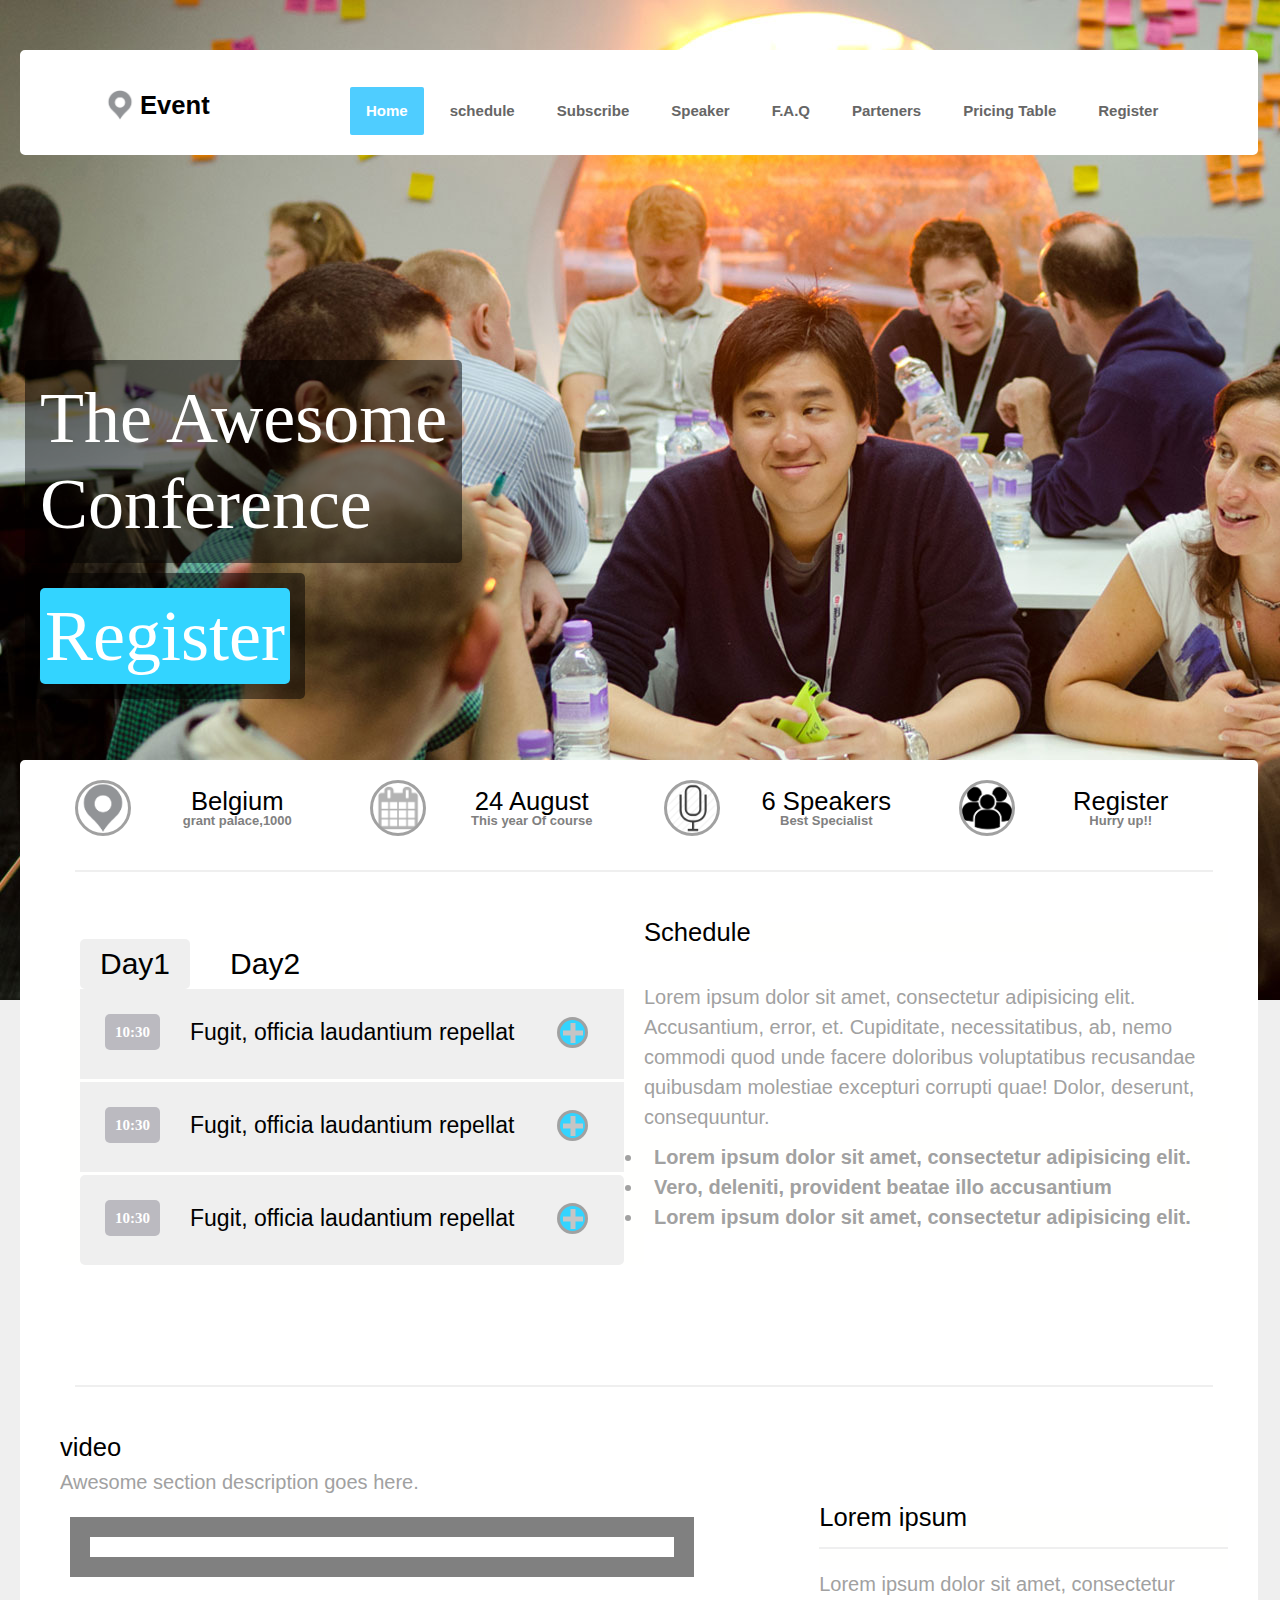
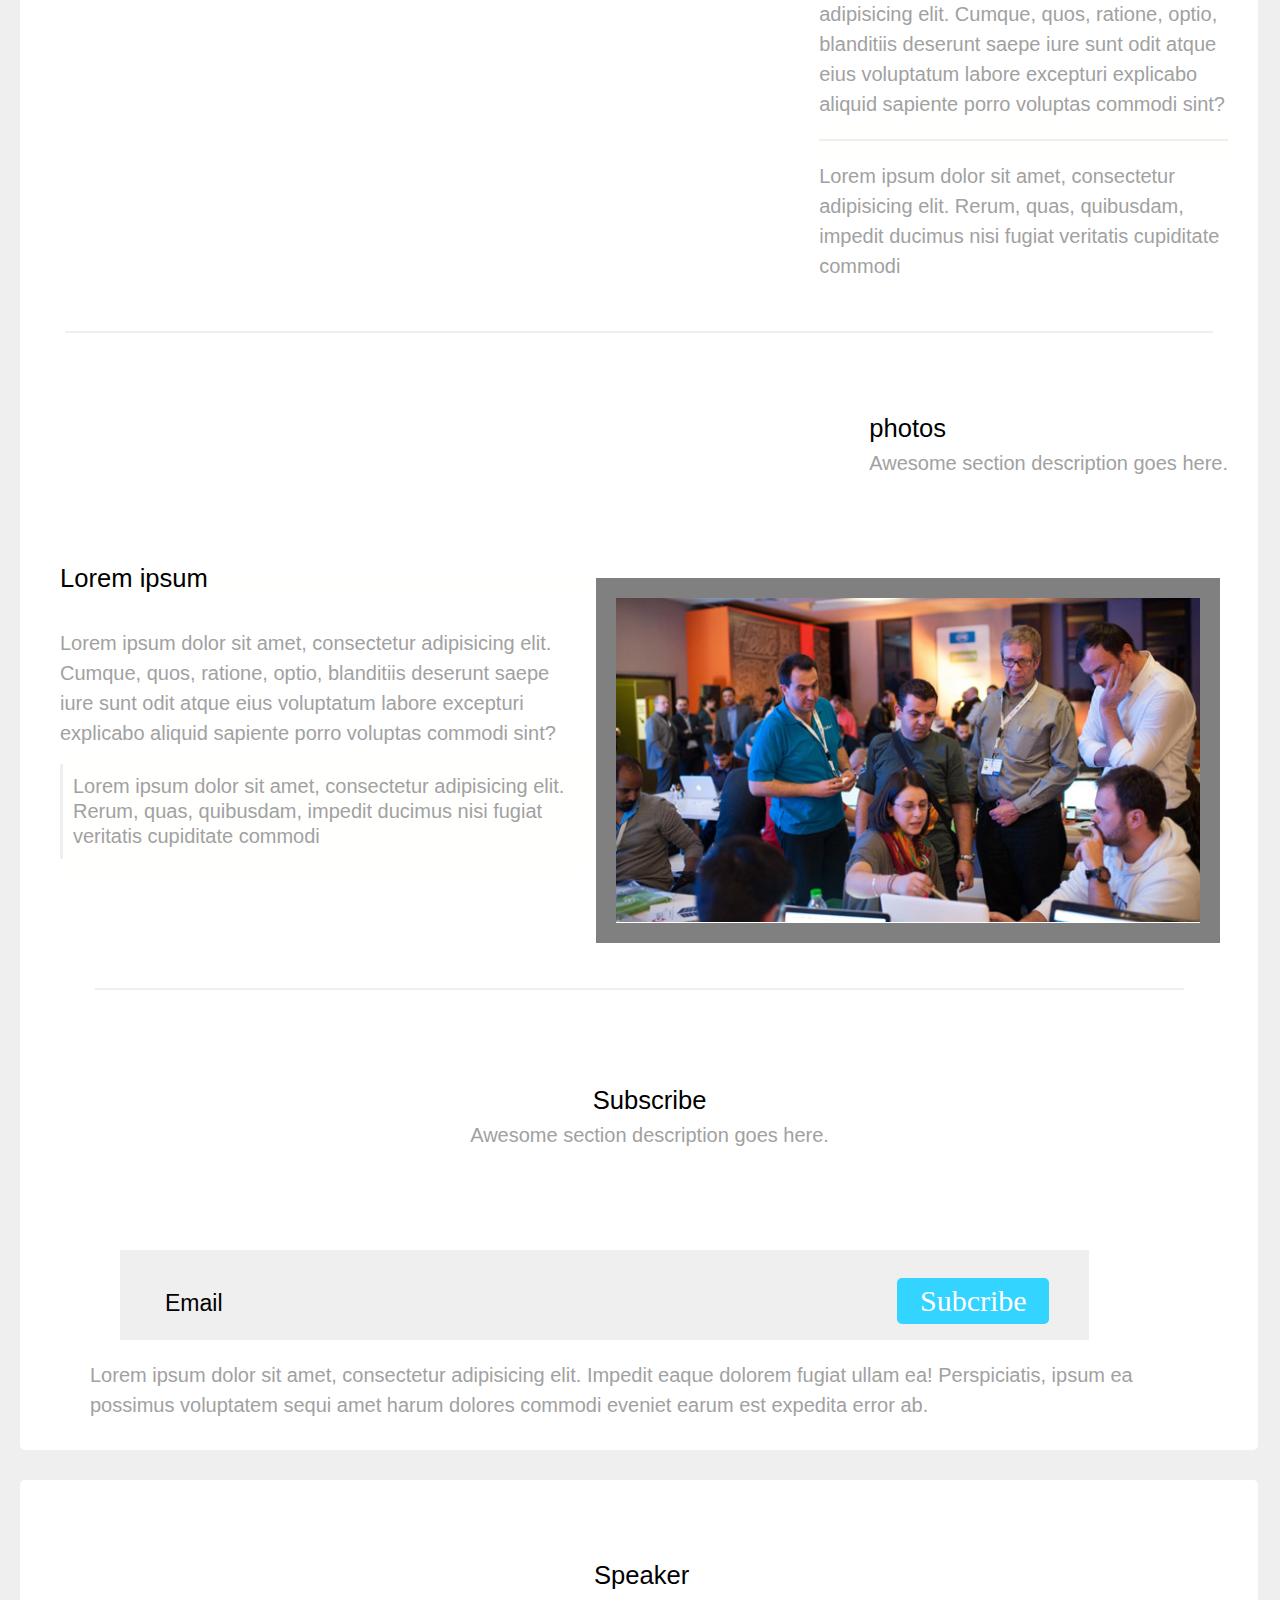
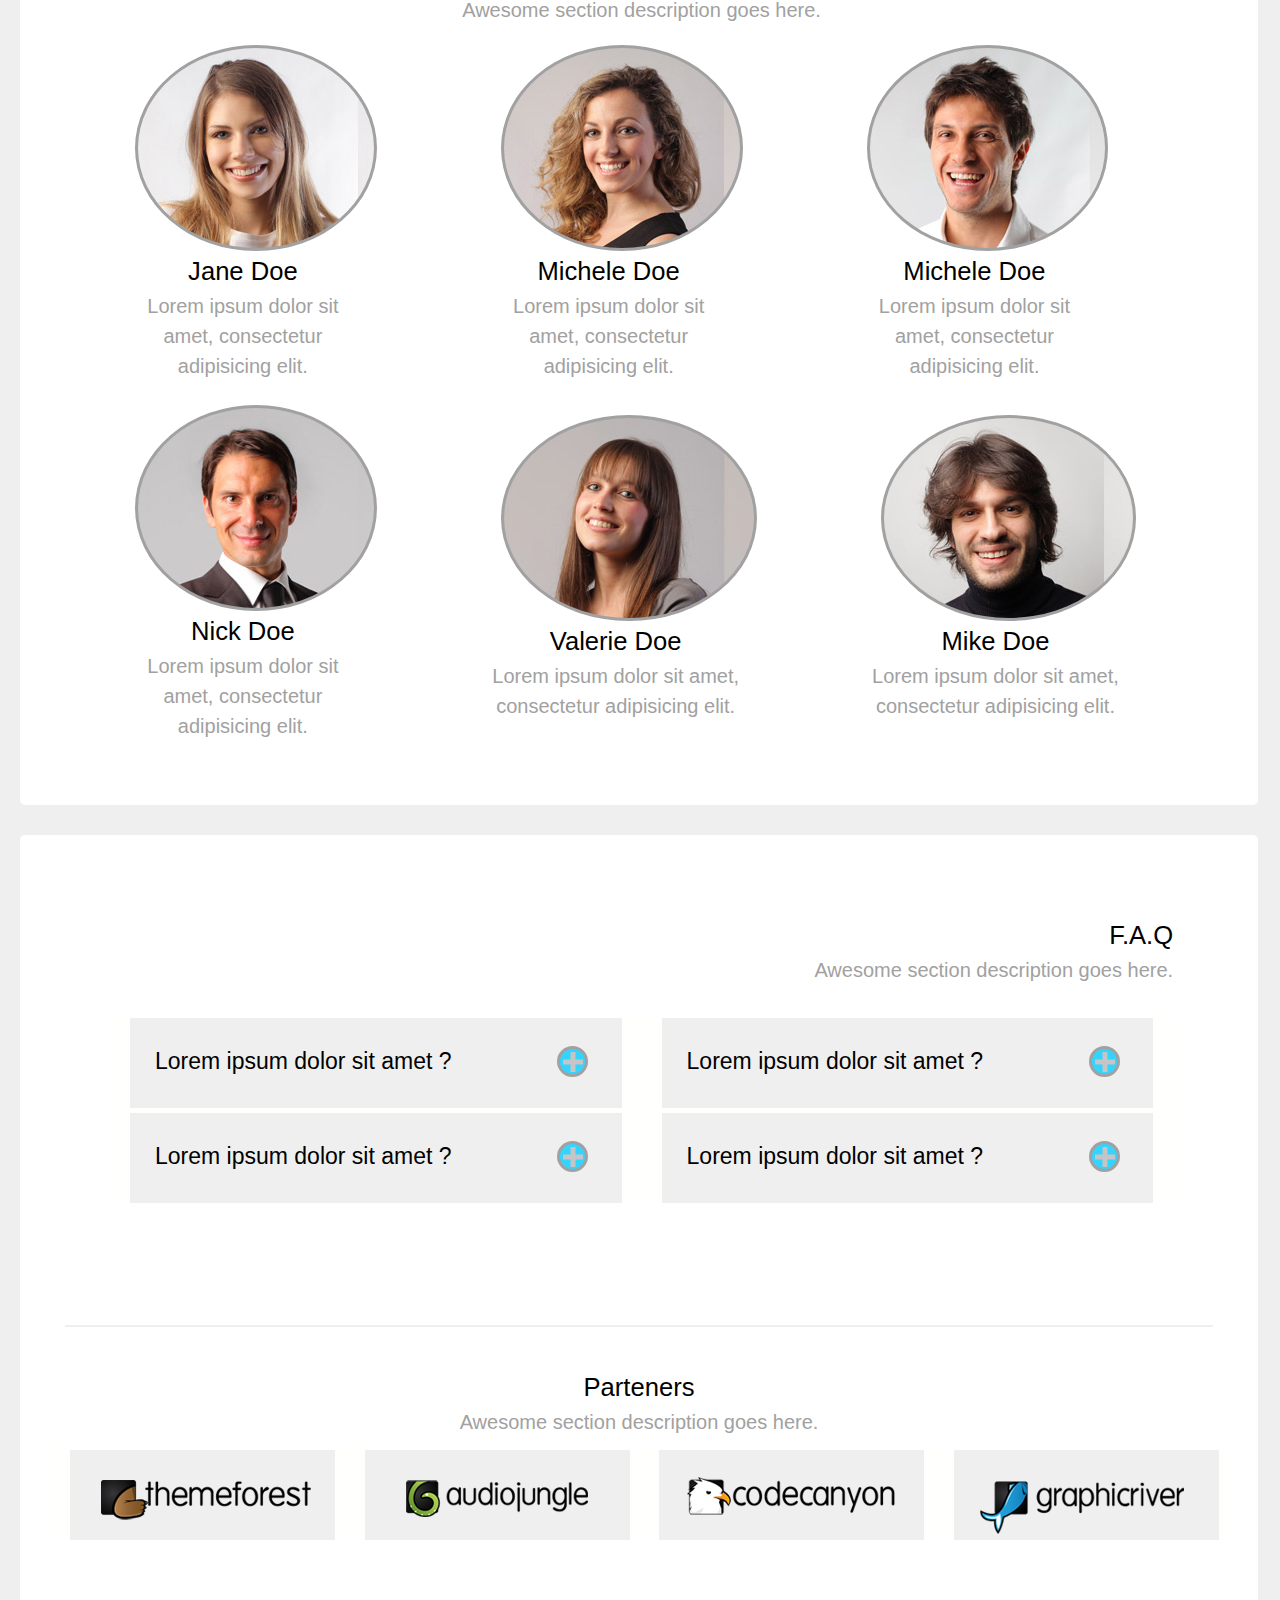
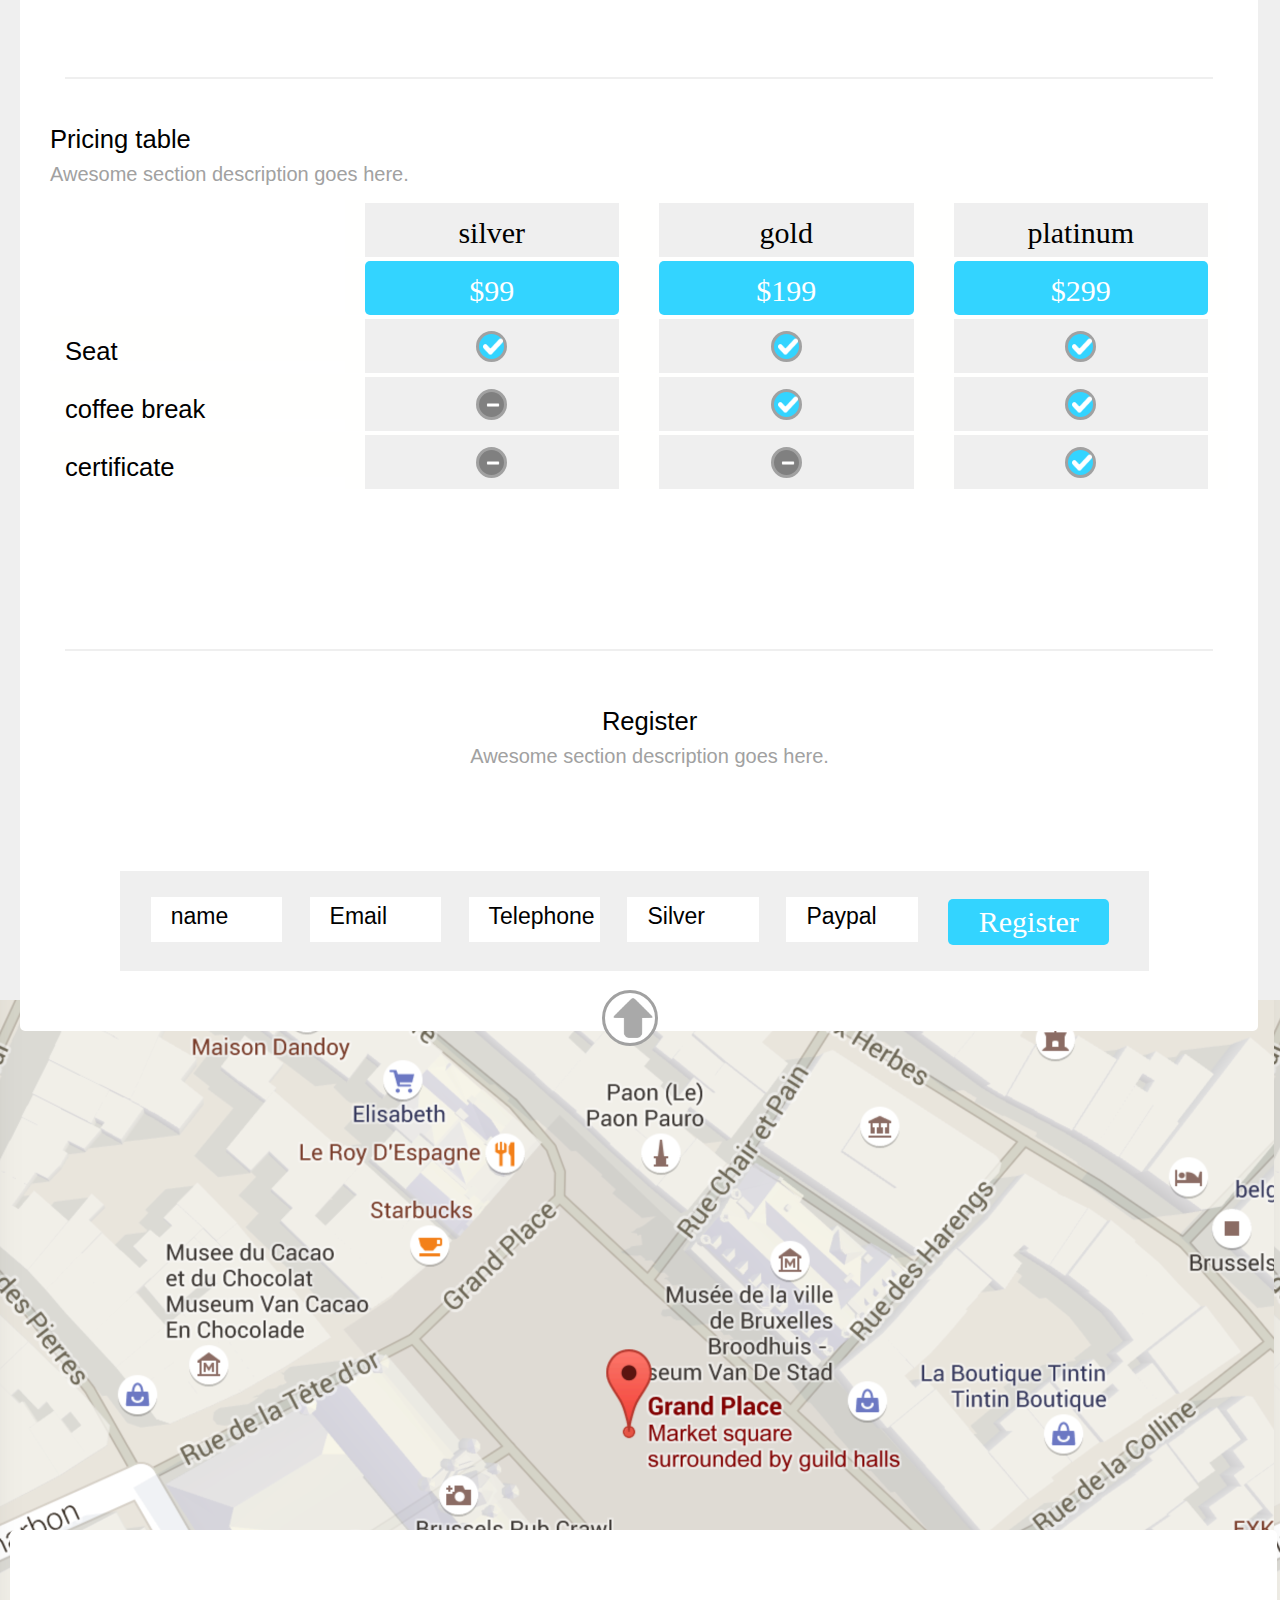
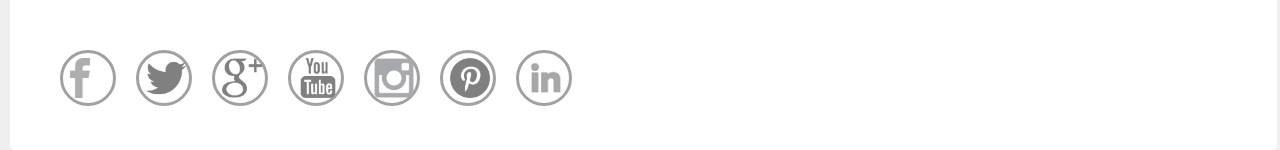
==== task1.html @ 2313ab8e "fc" ====
<!doctype html>
<html lang="en" class="no-js">
<head>
<link rel="stylesheet" href="css/reset.css"> <!-- CSS reset -->
	<link rel="stylesheet" href="css/style.css"> <!-- Resource style -->
	
</head>
<!-- hijacking: on/off - animation: none/scaleDown/rotate/gallery/catch/opacity/fixed/parallax -->

<body>
<div id="section">
	<div id="nav">
		<div class="block">
			<div class="day2">
				
				<img src="image/localization-icon-27.png" class="nav-img" alt=""/>
				<b class="nav-event">Event</b>
			</div>
			<ul class="navigation">
				<li class="navigation-menu"><a class="active" href="#home"><b>Home</b></a></li>
				<li class="navigation-menu"><a href="#contact"><b>schedule</b></a></li>
				<li class="navigation-menu"><a href="#news"><b>Subscribe</b></a></li>
				<li class="navigation-menu"><a class="about"><b>Speaker</b></a></li>
  				<li class="navigation-menu"><a class="about"><b>F.A.Q</b></a></li>
  				<li class="navigation-menu"><a class="about"><b>Parteners</b></a></li>
  				<li class="navigation-menu"><a class="about"><b>Pricing Table</b></a></li>
				<li class="navigation-menu"><a class="about"><b>Register</b></a></li>
			</ul>
		</div>
	</div>
	
<!-- <div class="row"></div> -->
	

	<div class="navigation banner-wrapper" style="">
		<div class="blk banner">
			The Awesome <br>Conference
		</div>
		<br/>
		<div class="blk banner">
			<div class="box">
				Register
			</div>
			<div class="clear"></div>
		</div>
	</div>
	<br>
	
	<div id="nav">
		<div class="nav">
			<div class="event">
				<div class="img location"></div>
	    		<div class="info">Belgium<h2>grant palace,1000</h2></div>
			</div>
			<div class="event">
				<div class="img date"></div>
	   			<div class="info">24 August<h2>This year Of course</h2></div>
			</div>
			<div class="event">
				<div class="img speak"></div>
	   			<div class="info">6 Speakers<h2>Best Specialist</h2></div>
			</div>
			<div class="event">
				<div class="img reg"></div>
		   		<div class="info">Register<h2>Hurry up!!</h2></div>
			</div>
		</div>
		
		<div class=" row nav clearfix">
			<div class="brdr"></div>
				<div class="sch">
					<div class="nav">
						<ul>
							<li class="day">Day1</li>
							<li class="day2">Day2</li>
      					</ul>
					</div>
					<div class="schedule margin_top">
						<div class="blk1">10:30</div>
							<p> Fugit, officia laudantium repellat</p>
							<div class="part">
								<img src="image/icon-greyplus.png" alt="" class="plus">
							</div>
					</div>
					<div class="schedule">
						<div class="blk1">10:30</div>
							<p> Fugit, officia laudantium repellat</p>
							<div class="part">
								<img src="image/icon-greyplus.png" alt="" class="plus">
							</div>
					</div>
					<div class="schedule" style="border-radius:5px;">
						<div class="blk1">10:30</div>
						<p> Fugit, officia laudantium repellat</p>
						<div class="part">
							<img src="image/icon-greyplus.png" alt="" class="plus">
						</div>
					</div>
				</div>
				
			<div class="sch">
				Schedule
				<p>
					<br>
					Lorem ipsum dolor sit amet, consectetur adipisicing elit. Accusantium, error, et. Cupiditate, necessitatibus, ab, nemo commodi quod unde facere doloribus voluptatibus recusandae quibusdam molestiae excepturi corrupti quae! Dolor, deserunt, consequuntur.
				</p>
				<h3>
					<li>Lorem ipsum dolor sit amet, consectetur adipisicing elit.</li>
					<li>Vero, deleniti, provident beatae illo accusantium</li>
					<li>Lorem ipsum dolor sit amet, consectetur adipisicing elit.</li>
				</h3>
			</div>
		
		</div>
		
		<br>
		<div class="row nav clearfix">
		<div class="brdr"></div>
			video<p>Awesome section description goes here.</p>
			<div class="nav clearfix">
				<div class="video video-wrap">
					<img src="image/video.png" class="responsive-img" alt="" />
				</div>
				<div class="sch" style="float:right;width:35%;">
					Lorem ipsum
					<div class="hr"></div>
					<p>
						Lorem ipsum dolor sit amet, consectetur adipisicing elit. Cumque, quos, ratione, optio, blanditiis deserunt saepe iure sunt odit atque eius voluptatum labore excepturi explicabo aliquid sapiente porro voluptas commodi sint?
					</p>
					<div class="hr"></div>
					<p>Lorem ipsum dolor sit amet, consectetur adipisicing elit. Rerum, quas, quibusdam, impedit ducimus nisi fugiat veritatis cupiditate commodi</p>
				</div>
			</div>
		</div>
		<div class="nav">
		<div class="brdr" style="margin-top:40px;"></div>
		<div class="row navigation clearfix photo-wrapper">

		photos
				<br>
				<p style="float:right;">Awesome section description goes here.</p>
			</div>
		<div class="row navigation clearfix photo">
			
			<div class="sch" style="width:45%;">
				Lorem ipsum
				<p>
					<br>	
					Lorem ipsum dolor sit amet, consectetur adipisicing elit. Cumque, quos, ratione, optio, blanditiis deserunt saepe iure sunt odit atque eius voluptatum labore excepturi explicabo aliquid sapiente porro voluptas commodi sint?
				</p>
				<div class="block1">
					Lorem ipsum dolor sit amet, consectetur adipisicing elit. Rerum, quas, quibusdam, impedit ducimus nisi fugiat veritatis cupiditate commodi
				</div>
			</div>
			<div class="sch">
				<div class="video">
					<img src="image/slide-01.jpg" class="responsive-img" alt="" />
				</div>
			</div>
		</div>
	</div>
	<div id="nav">
		<div class="brdr"></div>
		<div class="row navigation">

			<div class="row" style="text-align:center;">Subscribe
				<p>Awesome section description goes here.</p></div>
				<div class="row" style="height:100px;">
				<div class="schedule" style="margin-right:110px;">	
					<div class="box regbtn">Subcribe</div>
					<p class="sub">Email</p>
				</div>
			</div>
			<p>
				Lorem ipsum dolor sit amet, consectetur adipisicing elit. Impedit eaque dolorem fugiat ullam ea! Perspiciatis, ipsum ea possimus voluptatem sequi amet harum dolores commodi eveniet earum est expedita error ab.
			</p>
		</div>
	</div>
</div>

<div id="nav">
	<div id="nav" style="margin-top:25px;">
		<div class="row speaker-wrapper">
			<div id="nav">
				<div class="nav" style="text-align:center;">
					Speaker
					<p>Awesome section description goes here.</p>
					<div class="event">
						<div class="speaker speak6"></div>
						Jane Doe
						<p>Lorem ipsum dolor sit amet, consectetur adipisicing elit.</p>
					</div>
				</div>
				<div class="event mr">
					<div class="speaker speak5"></div>
					Michele Doe
					<p>Lorem ipsum dolor sit amet, consectetur adipisicing elit.</p>
				</div>
				<div class="event mr">
					<div class="speaker speak4"></div>
					Michele Doe
					<p>Lorem ipsum dolor sit amet, consectetur adipisicing elit.</p>
				</div>
			</div>
		</div>
		<div class="row speaker-wrapper">
			<div id="nav">
				<div class="event">
					<div class="speaker speak3"></div>
					Nick Doe
					<p>Lorem ipsum dolor sit amet, consectetur adipisicing elit.</p>
				</div>
			</div>
			<div class="event mr">
				<div class="speaker speak2"></div>
				Valerie Doe
				<p>Lorem ipsum dolor sit amet, consectetur adipisicing elit.</p>
			</div>
			<div class="event mr">
				<div class="speaker speak1"></div>
				Mike Doe
				<p>Lorem ipsum dolor sit amet, consectetur adipisicing elit.</p>
			</div>
		</div>
	</div>
</div>
<div id="nav">
<div id="nav">
		<div class="row faq-wrapper">
			<div id="nav">
				<div class="nav" style="text-align:right;">
				F.A.Q
				<p>Awesome section description goes here.</p>
				</div>
				<br>
				<div class="sch">
					<div class="schedule"><p>Lorem ipsum dolor sit amet ?</p><div class="part">
								<img src="image/icon-greyplus.png" alt="" class="plus">
							</div></div>
					<div class="schedule" style="margin-top:5px;"><p>Lorem ipsum dolor sit amet ?</p><div class="part">
								<img src="image/icon-greyplus.png" alt="" class="plus">
							</div></div>
				</div>
				<div class="sch">
					<div class="schedule"><p>Lorem ipsum dolor sit amet ?</p><div class="part">
								<img src="image/icon-greyplus.png" alt="" class="plus">
							</div></div>
					<div class="schedule" style="margin-top:5px;"><p>Lorem ipsum dolor sit amet ?</p><div class="part">
								<img src="image/icon-greyplus.png" alt="" class="plus">
							</div></div>
				</div>
			</div>
		</div>
	</div>
	<div class="brdr"></div>
	<div class="nav" style="text-align:center;">
		<div class="row partner-wrapper">
			Parteners
			<p>Awesome section description goes here.</p>
			<div class="sch" style="width:25%">
				<div class="schedule clear partners">
					<img src="image/logo-01.png">
				</div>
			</div>
			<div class="sch" style="width:25%">
				<div class="schedule clear partners">
					<img src="image/logo-05.png">
				</div>
			</div>
			<div class="sch" style="width:25%">
				<div class="schedule clear partners">
					<img src="image/logo-04.png">
				</div>
			</div>
			<div class="sch" style="width:25%">
				<div class="schedule clear partners">
					<img src="image/logo-03.png">
				</div>
			</div>
			
		</div>
	</div>
	<div class="brdr"></div>
	<div class="nav">
		<div class="row pricing-table">
				Pricing table<br><p>Awesome section description goes here.</p>
				<div class="sch pricing-row">
					
				</div>
				<div class="sch pricing-row">
					<div class="schedule pricing-colom">silver</div>
				</div>
				<div class="sch pricing-row">
					<div class="schedule pricing-colom">gold</div>
				</div>
				<div class="sch pricing-row">
					<div class="schedule pricing-colom">platinum</div>
				</div>
				<div class="sch pricing-row">
				
				</div>
				<div class="sch pricing-row">
					<div class="schedule pricing-colom box">$99</div>
				</div>
				<div class="sch pricing-row">
					<div class="schedule pricing-colom box">$199</div>
				</div>
				<div class="sch pricing-row">
					<div class="schedule pricing-colom box">$299</div>
				</div>
				<div class="sch pricing-row">
					<div class="row choice">Seat</div>
				</div>
				<div class="sch pricing-row">
					<div class="schedule pricing-colom"><div class="part select">
					<img src="image/Icon-check-white.png" alt="" class="plus">
					</div></div>
				</div>
				<div class="sch	pricing-row">
					<div class="schedule pricing-colom"><div class="part select">
					<img src="image/Icon-check-white.png" alt="" class="plus"></div></div>
				</div>
				<div class="sch pricing-row">
					<div class="schedule pricing-colom"><div class="part select">
						<img src="image/Icon-check-white.png" alt="" class="plus">
					</div></div>
				</div>

				<div class="sch pricing-row">
					<div class="row choice">coffee break</div>
				</div>
				<div class="sch pricing-row">
					<div class="schedule pricing-colom"><div class="part select" style="background-color:grey;">
						<img src="image/white-minus-2-512.png" alt="" class="plus">
					</div></div>
				</div>
				<div class="sch	pricing-row">
					<div class="schedule pricing-colom"><div class="part select">
						<img src="image/Icon-check-white.png" alt="" class="plus">
					</div></div>
				</div>
				<div class="sch pricing-row">
					<div class="schedule pricing-colom"><div class="part select">
						<img src="image/Icon-check-white.png" alt="" class="plus">
					</div></div>
				</div>
				<div class="sch pricing-row">
					<div class="row choice">certificate</div>
				</div>
				<div class="sch pricing-row">
					<div class="schedule pricing-colom"><div class="part select" style="background-color:grey;">
						<img src="image/white-minus-2-512.png" alt="" class="plus">
					</div></div>
				</div>
				<div class="sch pricing-row">
					<div class="schedule pricing-colom"><div class="part select" style="background-color:grey;">
						<img src="image/white-minus-2-512.png" alt="" class="plus">
					</div></div>
				</div>
				<div class="sch pricing-row">
					<div class="schedule pricing-colom"><div class="part select">
						<img src="image/Icon-check-white.png" alt="" class="plus">
					</div></div>
				</div>
			</div>

	</div>
		<div class="brdr" style="margin-top:20px;"></div>
		<div id="nav" class="row" style="text-align:center;">
			Register
			<p>Awesome section description goes here.</p>
			<div class="row" style="height:140px;">
				<div class="schedule" style="margin-right:60px;padding-bottom:10px;">	
					<div class="box regbtn">Register</div>
					<div class="regbar">
						<p>name</p>
					</div>
					<div class="regbar">
						<p>Email</p>
					</div>
					<div class="regbar">
						<p>Telephone</p>
					</div>
					<div class="regbar">
						<p>Silver</p>
					</div>
					<div class="regbar">
						<p>Paypal</p>
					</div>
				</div>
				<div class="clear"></div>
			</div>
			<div class="img up">
				<img src="image/up-xxl.png" alt="" class="social" />
			</div>
			<div class="clear"></div>
		</div>
	</div>
		
	</div>
</div>

<div class="map">
<div class="nav row footer-wrapper">
			
				<div id="nav">
					<div class="row footer">
						<div class="img" style="background:none;">
							<img src="image/icon_facebook.png" alt="" class="social" />
						</div>
						<div class="img" style="background:none;">
							<img src="image/twitter-512.png" alt="" class="social" />
						</div>
						<div class="img" style="background:none;">
							<img src="image/google.png" alt="" class="social" />
						</div>
						<div class="img" style="background:none;">
							<img src="image/youtube-xxl.png" alt="" class="social" />
						</div>
						<div class="img" style="background:none;">
							<img src="image/instagram-logo-grey.png" alt="" class="social" />
						</div>
						<div class="img" style="background:none;">
							<img src="image/pinterest-4-xxl.png" alt="" class="social" />
						</div>
						<div class="img" style="background:none;">
						
							<img src="image/Linkedin_Logo.png" class="social" alt=""/>
						
						</div>
					</div>
				</div>
			
		</div>
		</div>
</div>
</body>
</html>
---- css/style.css ----
ul {
    list-style-type: none;
    margin: 0;
    padding: 17px 0 0 0;
    overflow: hidden;
    font-size: 30px;
    
    background-color: #ffffff;
}

li {
    float: left;
    padding-left: 10px;
}
li p {
  font-size: 15px;
}
li a {
	border: 0px solid #4fcdff;
	border-radius: 2px;
    display: inline-block;
    color: #666;
    text-align: center;
    padding: 14px 16px;
    text-decoration: none;
    font-size: 15px;
}


li a:hover:not(.active) {
	display: block;
    background-color: #ddd;
}
.block{
  text-align: left;
  margin: 10px;
  padding: 0px;
  position: relative;
}
.nav-event{
  position: absolute;
  margin-top: 10px;
}
.nav-img{
  position: relative;
    width: 30px;
    float: left;
    height: 30px;
    padding: 5px;
}
li a.active {
    color: white;
    background-color: #4fcdff;
}
#section{
 	padding: 20px;
	background-image: url(../image/bg.jpg);
	box-sizing: border-box;
	height: 1000px;
}
#nav {
    height: auto;
    line-height:20px;
    background-color:#ffffff;
    text-align: left;
    width:95%;
    float: left-center;
    padding: 0 20px 0;
    border: 10px solid #ffffff; 
    border-radius: 5px;
    margin-bottom: 0px;
    margin-top: 30px;
    z-index:10;
}
body {
	margin: 0px;
	padding: 0px;
  font-size: 1.6rem;
  font-family: "Open Sans", sans-serif;
  background-color: #efefef;
  
  -webkit-font-smoothing: antialiased;
  -moz-osx-font-smoothing: grayscale;
}

.a
{
	position: relative;
	width: 98%;
	float: left;
	padding: 0 15px;
	z-index: 50;
	margin-left: auto;
	margin-right: auto;
	background-color: #ffffff;
	border-radius: 5px;
}
.row {

    margin-top: 100px;
	margin-bottom: 0px;
    margin-left: 10px;
    margin-right: 0px;
    padding: 0px;
    position: relative;
}
.schedule.margin_top{
  margin-top: 0px;
}
.schedule p{
  font-size: 23px;
  text-align: left;
  background: none;
  color: black;
  margin-top: 3px;
}

.photo{
  padding-top:135px;height:380px;
}
.photo-wrapper{
  float:right;margin-top:35px;
}
.map{
  margin-top:4950px;position:relative;z-index:-3;background-image:url(../image/map.png);height:600px;
}
.footer-wrapper{
  margin-top:-150px;
  float:bottom;
  padding-top: 500px;
}
.up{
  background:#ffffff;z-index:11;margin-left:-40px; !important
  margin-bottom:50px;margin-top:-30px;left: 45%;
  bottom: -45px;
  position: absolute;
}
.footer{
  height:100px;margin-bottom:0px;
}
.social{
  width: auto;height: 80%;background-size: contain;margin-left: 7px;margin-top: 5px;"
}
.day
{
  padding: 15px;
  padding-left: 20px;
  padding-right: 20px;
  margin-left: 20px;
  margin-bottom: -10px;
  float: left;
  display: block;
  border-radius: 5px;
  box-sizing: border-box;
  background-color: #efefef; 
}
.day2
{
  padding: 15px;
  padding-left: 20px;
  padding-right: 200px;
  margin-left: 20px;
  float: left;
  display: block;
  box-sizing: border-box;
  
}
ul.list{
  list-style-type: circle;
  color: red;
}
.list
{
  float: left;
  font-size: 18px;
  line-height: 25px;
  color: grey;
}
.brdr
{
  display: block;
    content: "";
    height: 2px;
    margin: 0px 15px 50px;
    background: rgb(239, 239, 239);
}
.hr{
  height: 2px;
    margin-top: 20px;
    margin-bottom: 20px;
    background: #efefef;
}
h3{
  font-size: 20px;
    line-height: 30px;
    font-family: 'Open Sans', sans-serif;
    margin-bottom: 10px;
    margin-top: 10px;
    color: #a1a1a1;
    margin-left: 0px;
}
.date{
  background-image: url(../image/cal.png);
}
.location{
   background-image: url(../image/localization-icon-27.png);
}
.reg{
  background-image: url(../image/download.png);
}
.speak{
  background-image: url(../image/Microphone-128.png);
}
.part{
  margin: -40px;
    border: 3px solid #a1a1a1;
    padding: 0px 0px 0px 0px;
    float: right;
    width: 25px;
    height: 25px;
    position: absolute;
    border-radius: 34px;
    left: 95%;
    background-color: #33D4FF;
        background-size: contain;

}
.plus{
  width: auto;
    height: 80%;
    background-size: contain;
    margin-left: 3px;
    margin-top: 0px;
    padding-bottom: 5px;
}
.img
{margin: 10px;
    border: 3px solid #a1a1a1;
    padding: 0px;
    float: left;
    width: 50px;
    height: 50px;
    border-radius: 34px;
    background-size: contain;
   
}
.bg1{
  background-image: url(../image/localization-icon-27.png);
}
.blk {

    display: inline-block;
    padding: 15px;
    border-radius: 5px;
    background: rgba(0, 0, 0, 0.5);
    margin-top: 10px;
    
}
*:before, *:after {
   /* -webkit-box-sizing: border-box;
    -moz-box-sizing: border-box;*/
    box-sizing: border-box;
}
.sch{
  position: relative;
  background: #FFFFFE;
    width: 50%;
    float: left;
    height: auto;
    margin: 0px;
    padding: 0px;
}
.blk1{
    float: left;
    margin-right: 30px;
    padding: 10px;
    background: #bbbac0;
    border-radius: 5px;
    font-size: 15px;
    line-height: 1rem;
    font-weight: 700;
    color: #ffffff;
}
.video{
  position: absolute;
  width: 100%;
  height: auto;
  float: left;
  margin: 10px;
  border:20px solid grey;
  background-size: contain;
  /*background: url(../image/video.png);*/
}
.block1{
  color: #a1a1a1;
  font-size: 20px;
    line-height: 25px;
    border-left: 3px solid #efefef;
    padding: 10px 0 10px 10px;
    margin: 1rem 0;
}
p{
  font-size: 20px;
    line-height: 30px;
    font-family: 'Open Sans', sans-serif;
    margin-bottom: 10px;
    margin-top: 10px;
    color: #a1a1a1;
    margin-left: 0px;
    background-color: #ffffff;
}
.speaker{
  float: left;
  border-radius: 50%;
  margin: 10px;
  margin-right: 50px;
    width: 100%;
    height: 200px;
    border:3px solid;
    background-size: contain;
    color: #a1a1a1;
}
.schedule{
  padding-left: 25px;
    padding-top: 25px;
    /* padding-bottom: 21px; */
    margin-top: 0px;
    height: 65px;
    margin-right: 20px;
    margin-top: 3px;
    color: black;
    line-height: 1.2em;
    font-size: 30px;
    font-family: 'Belgrano';
    background-color:#efefef; 
    margin-left:20px;
    position: relative;
}
.regbar{
  width:11%;
  margin-right: 20px;
  background-color: #ffffff;
  padding: 1px 1px 1px 20px;
  text-align: left;
  display: inline-block;
}
.regbtn{
  width:15%;float:right;margin: 3px 40px 5px 5px;text-align: center;
}
.sub{
  padding-top:10px;padding-bottom:10px;padding-left: 20px;width: 75%;margin-top:-4px;margin-bottom:20px;
}
.banner{
  margin-top: 0px;
  height: auto;
	margin: 5px;
	color: #ffffff;
	line-height: 1.2em;
	font-size: 4.5rem;
	font-family: 'Belgrano';
}
.section1{
  padding: 40px 0;
}
.event{
  width: 25%;
  float: left;
  padding-left: 15px;
  padding-right: 15px;
  margin-top:;
  box-sizing: border-box;
  text-align: center;
}

.info{
  padding: 1.3rem 0 0 5rem;
}
	.cd-section {
  height: 100vh;
  
}
.cd-section h2 {
  line-height: 100vh;
  text-align: center;
  font-size: 2.4rem;
}
.cd-section:first-of-type > div {
	
  
}
.cd-section:first-of-type  div::before {
	background-color: ;
	

  
  /* alert -> all scrolling effects are not visible on small devices */
  
  position: absolute;
  width: 100%;
  height: 40px;
  text-align: left;
  top: 20px;
  z-index: 2;
  font-weight: bold;
  font-size: 1.3rem;
  text-transform: uppercase;
  
}
.cd-section:nth-of-type(2) > div {
  background-color: ;
}
.cd-section:nth-of-type(3) > div {
  background-color: #267481;
}
.cd-section:nth-of-type(4) > div {
  background-color: #fcb052;
}
.cd-section:nth-of-type(5) > div {
  background-color: #f06a59;
}
.select{
      margin: 0px -130px;
}
.box
{ 
	
	background-color: #33D4FF;
	padding: 5px;
	border-radius: 5px;
  color: #ffffff;
  
}
.speaker-wrapper{
  height:400px;margin-top:25px;margin-left:0px;
}
.mr{
  margin-left: 100px;
}
.speak1{
  float:center;background:url(../image/speaker-06.jpg);

}
.speak2{
  float:center;background:url(../image/speaker-05.jpg);

}
.speak3{
  background:url(../image/speaker-04.jpg);
}
.speak4{
  float:center;background:url(../image/speaker-03.jpg);

}
.speak5{
  float:center;background:url(../image/speaker-02.jpg);

}
.speak6{
  float:center;background:url(../image/speaker-01.jpg);

}
.event-wrapper{
  height:400px;margin-top:25px;margin-left:0px;text-align: center;
}
.faq-wrapper{
  height:400px;margin-top:25px;margin-left:0px;
}
.pricing-row{
  width:25%;margin-top:1px;
}
.pricing-colom{
  height:30px;text-align:center;padding:12px;
}
.choice{
  margin-top:25px;padding-left:5px; 
}
.pricing-table{
  height:500px;margin-top:25px;margin-left:0px;
}
.partners{
  width:90%;padding-top:0px;padding-left:0px;padding-right:0px;padding-bottom:25px;
}
.partner-wrapper
{
  height:300px;margin-top:25px;margin-left:0px
}
.box1
{ 
	position: relative;
	margin-top: 50px;
	margin: 10px;
	padding-top: 30px;
	padding: 5px;
	border-radius: 5px;
	width: 100%;
}
h2{
  color:grey; 
  font-size:13px; 
  float:below;
}
.b
{
	float:left;
	display: block;
	text-align: center;
	box-sizing: border-box;
	padding-right: 110px;
}
.banner-wrapper{
  margin-top: 200px;
}
.video-wrap{
  width: 50%;
  height: auto;
}
.responsive-img{
  max-width: 100%;
  height: auto;
}
.clearfix:after {
     visibility: hidden;
     display: block;
     font-size: 0;
     content: " ";
     clear: both;
     height: 0;
     }
.clearfix { display: inline-block; }
/* start commented backslash hack \*/
* html .clearfix { height: 1%; }
.clearfix { display: block; }
.clear{ clear: both; }
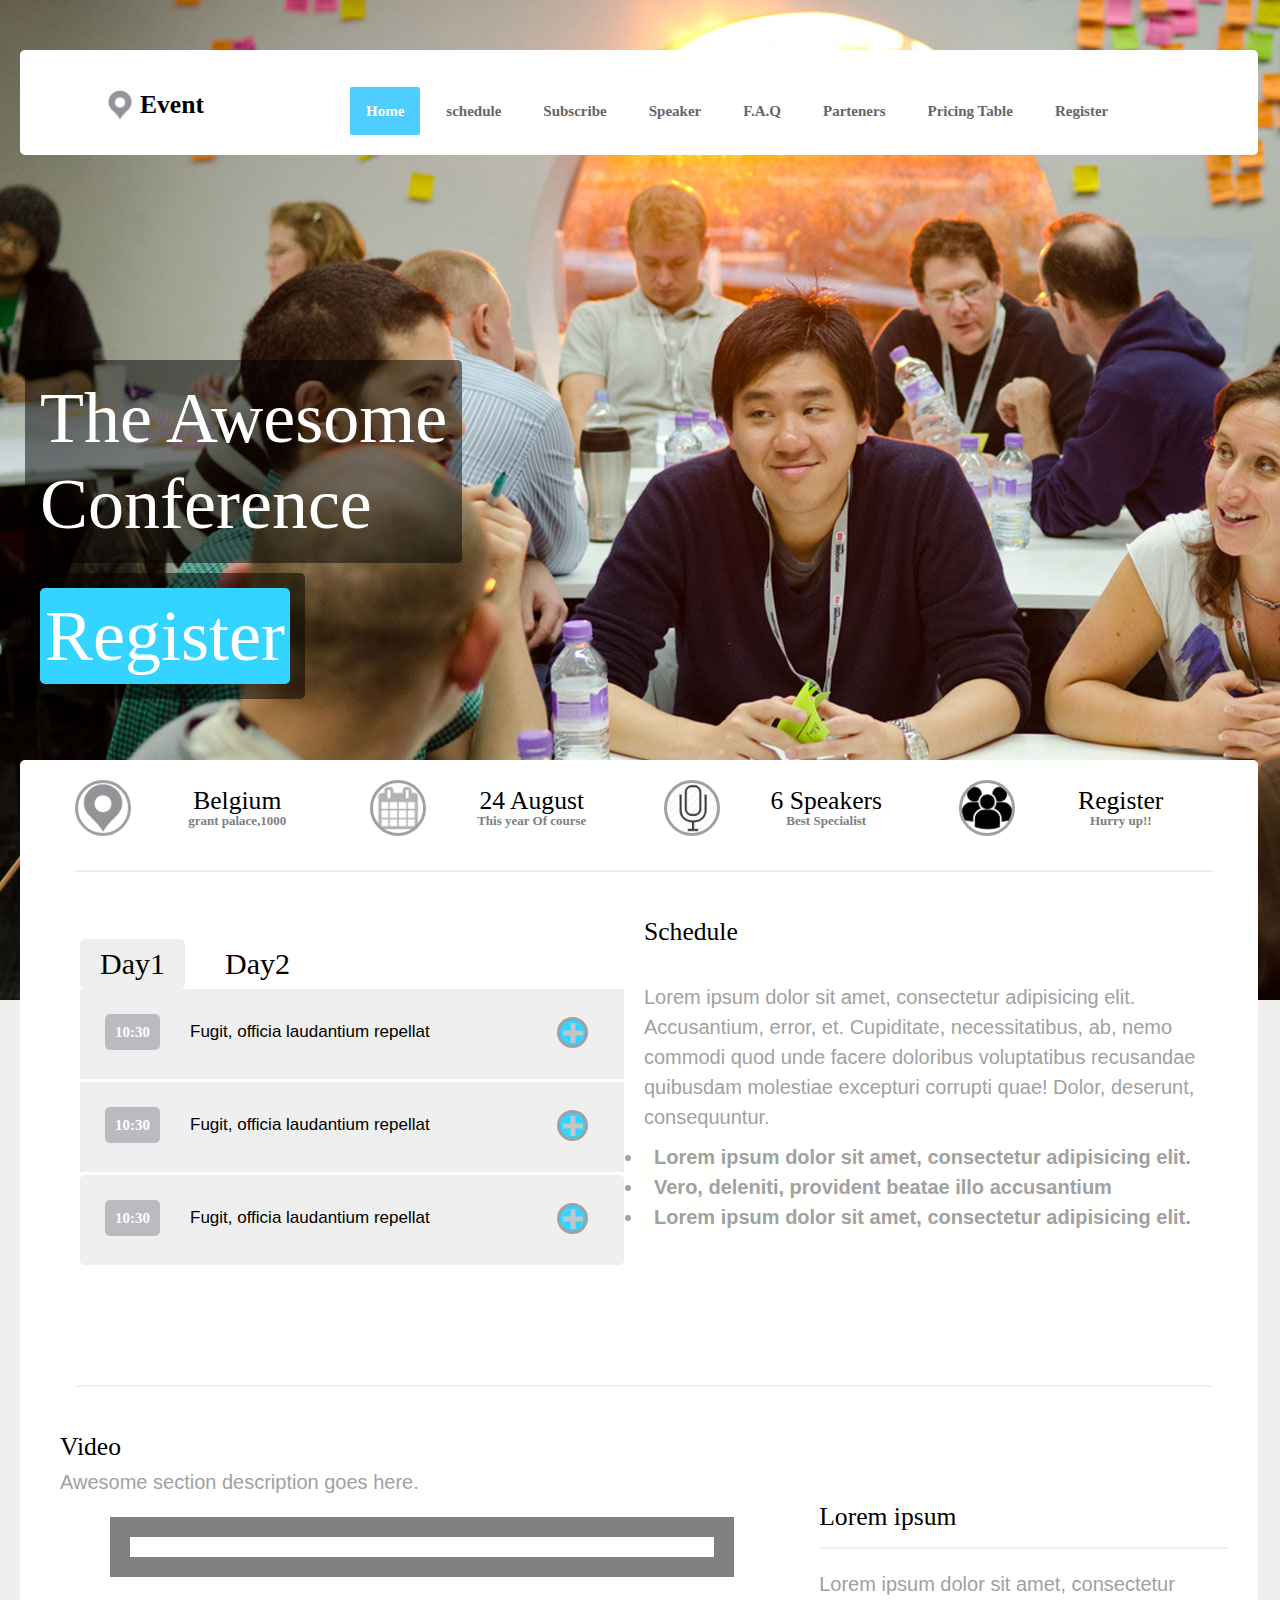
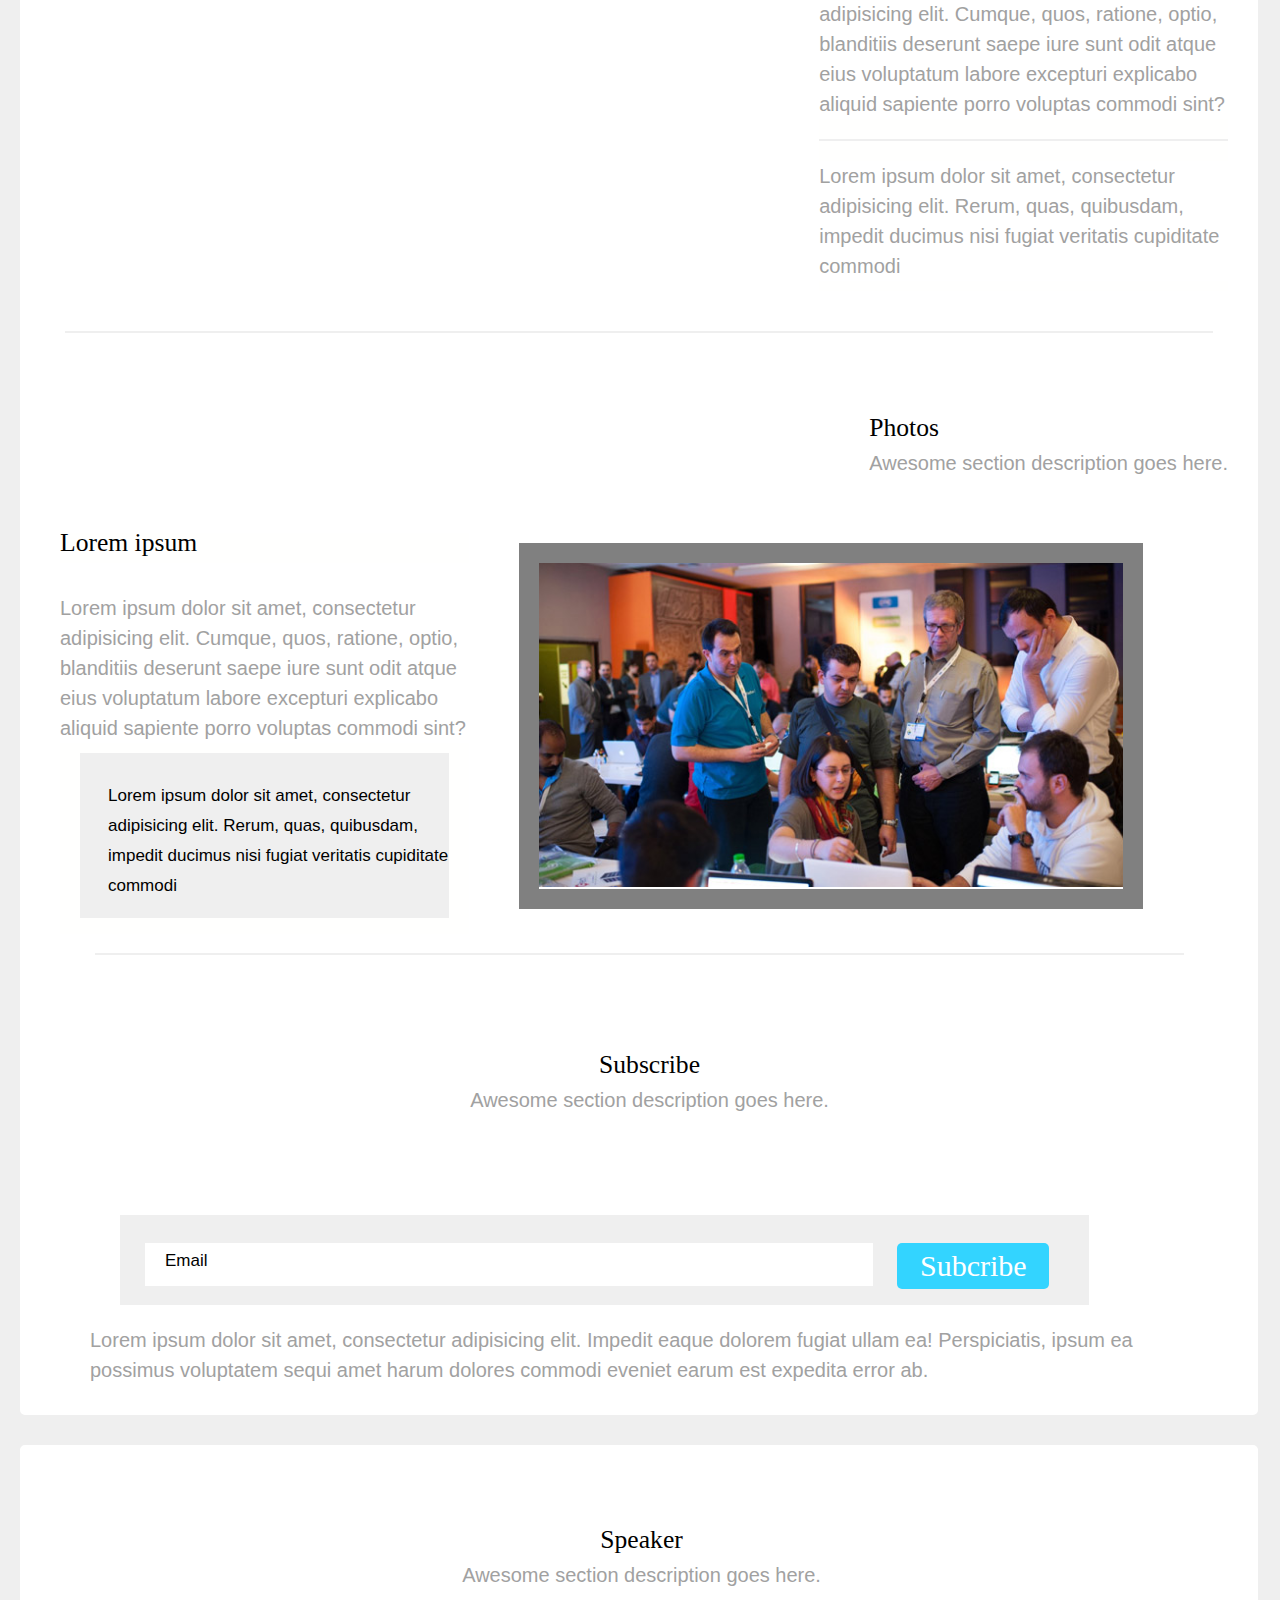
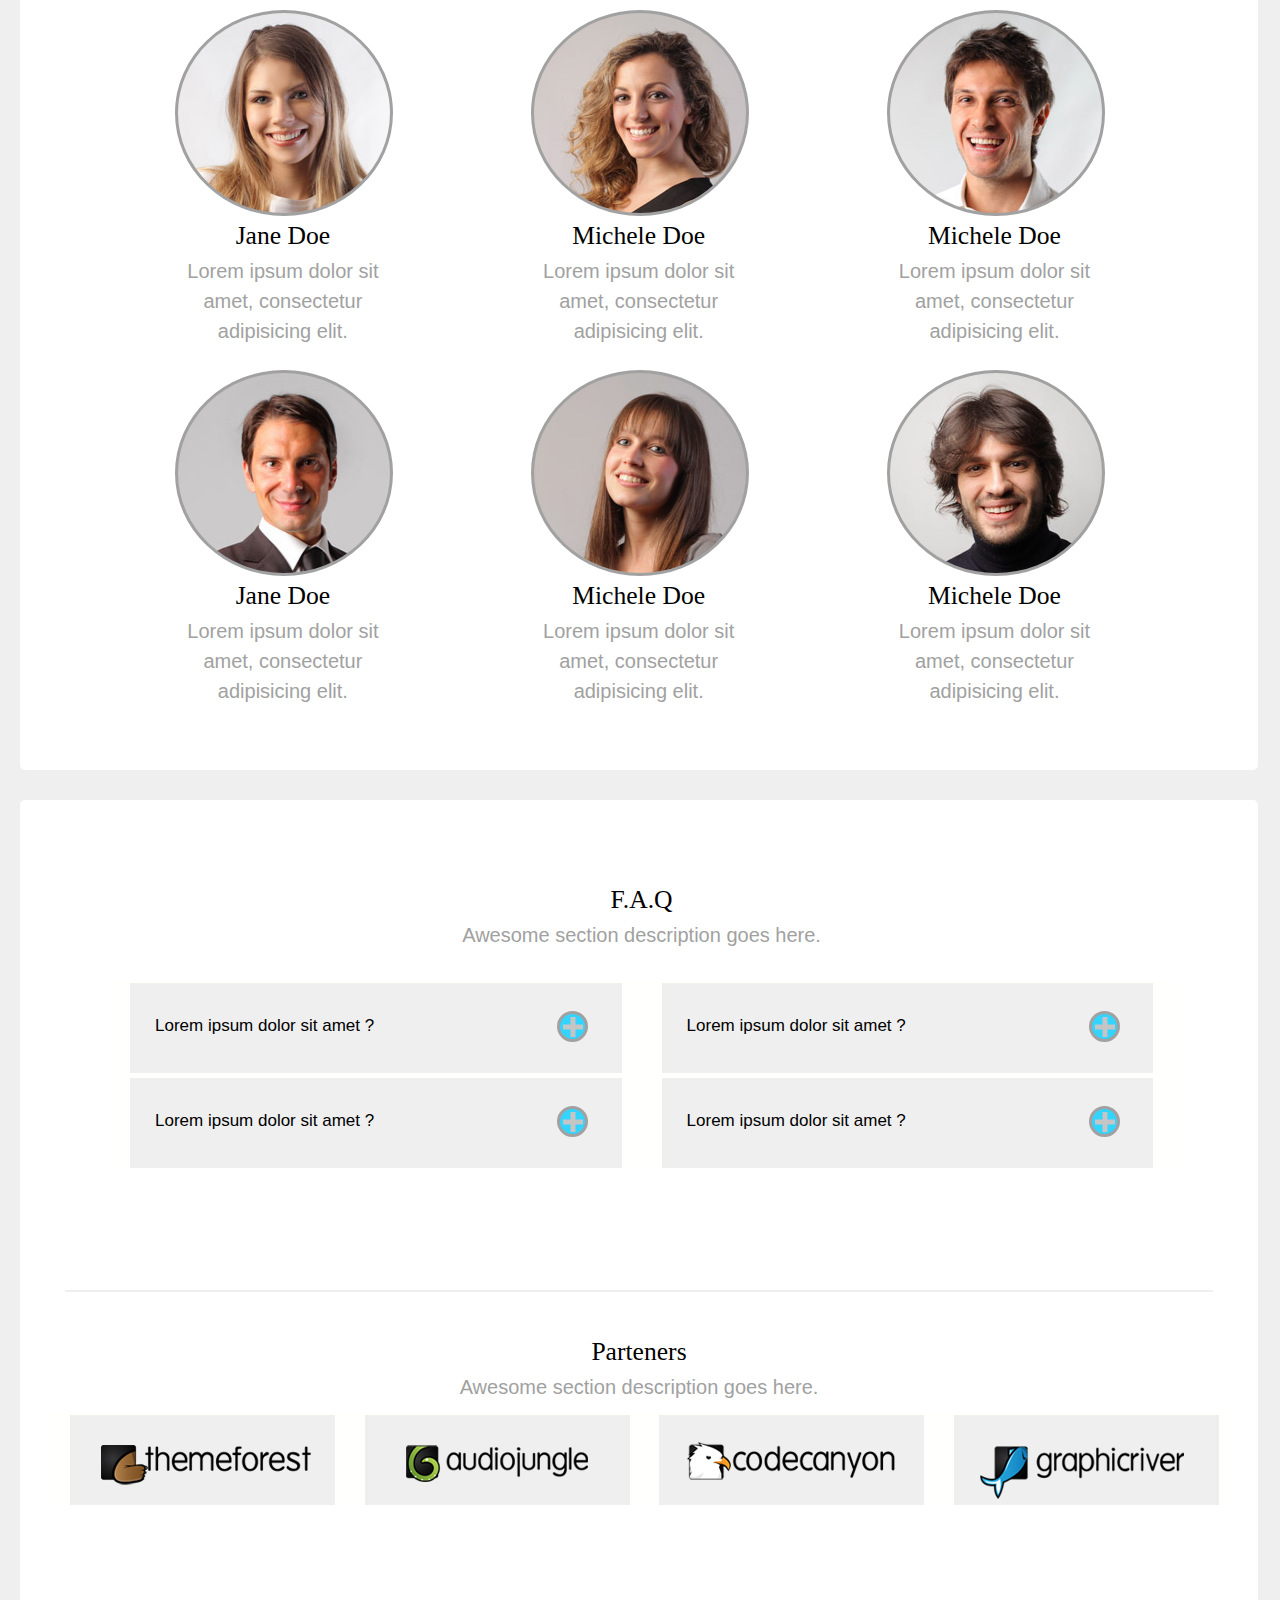
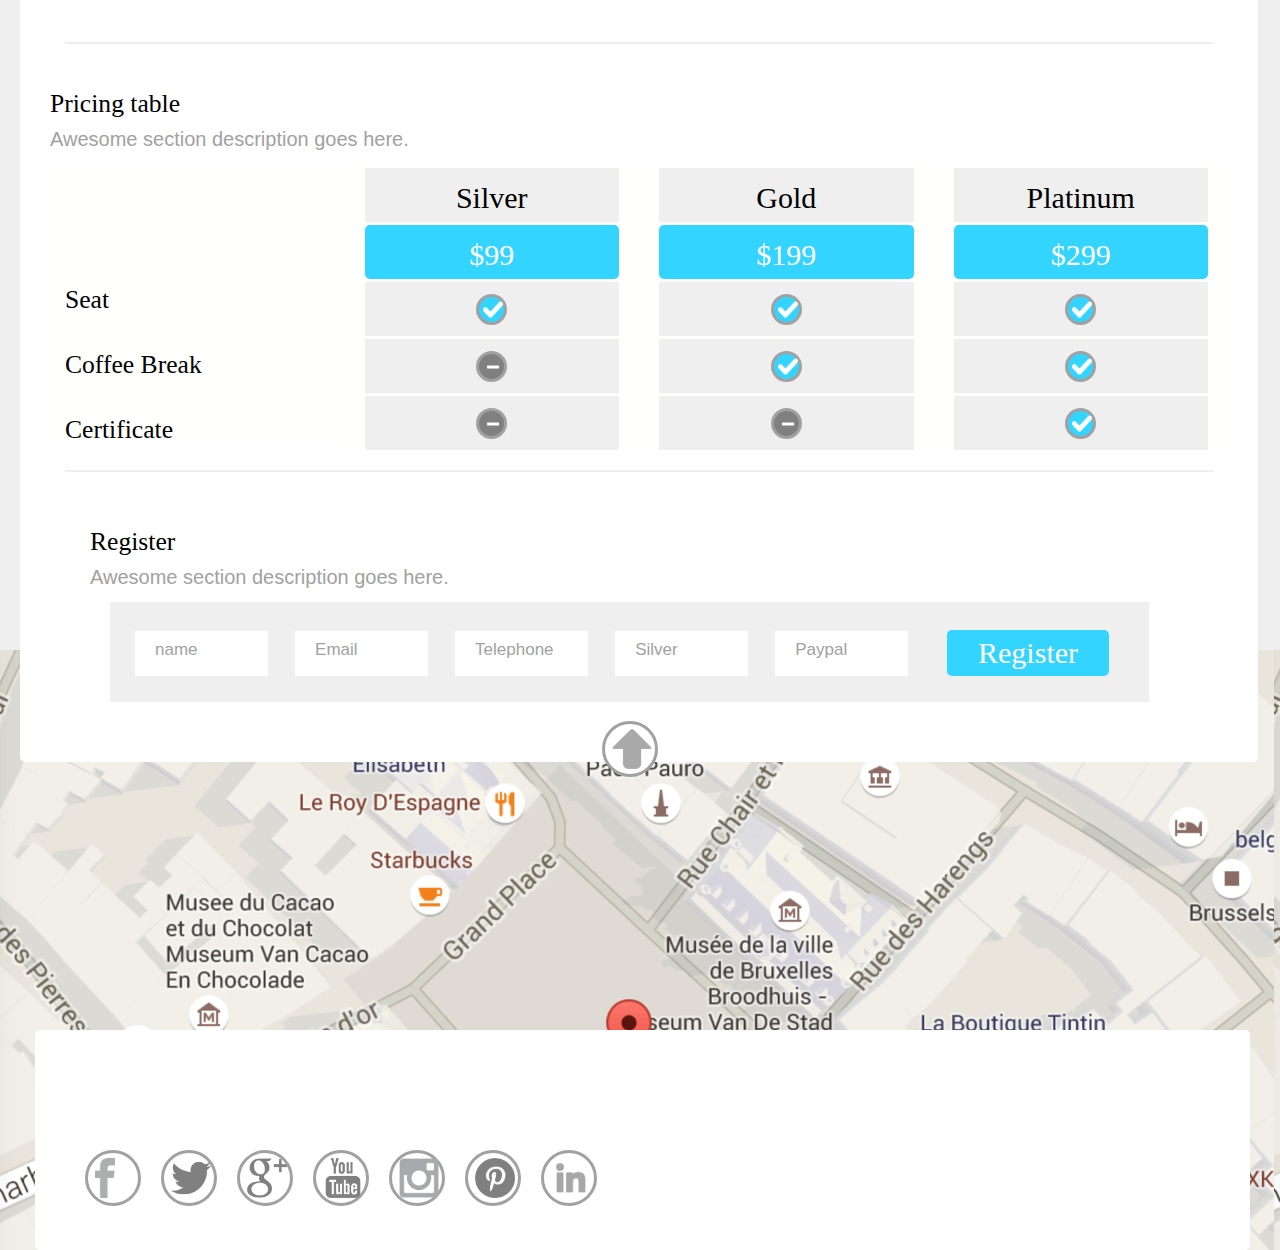
==== commit 1021e1a6: "added responsive file" ====
--- a/task1.html
+++ b/task1.html
@@ -3,11 +3,11 @@
 <head>
 <link rel="stylesheet" href="css/reset.css"> <!-- CSS reset -->
 	<link rel="stylesheet" href="css/style.css"> <!-- Resource style -->
-	
+	<link rel="stylesheet" href="css/responsive.css">
 </head>
 <!-- hijacking: on/off - animation: none/scaleDown/rotate/gallery/catch/opacity/fixed/parallax -->
 
-<body>
+<body class="bstyle">
 <div id="section">
 	<div id="nav">
 		<div class="block">
@@ -16,7 +16,7 @@
 				<img src="image/localization-icon-27.png" class="nav-img" alt=""/>
 				<b class="nav-event">Event</b>
 			</div>
-			<ul class="navigation">
+			<ul class="navigation topnav">
 				<li class="navigation-menu"><a class="active" href="#home"><b>Home</b></a></li>
 				<li class="navigation-menu"><a href="#contact"><b>schedule</b></a></li>
 				<li class="navigation-menu"><a href="#news"><b>Subscribe</b></a></li>
@@ -25,6 +25,8 @@
   				<li class="navigation-menu"><a class="about"><b>Parteners</b></a></li>
   				<li class="navigation-menu"><a class="about"><b>Pricing Table</b></a></li>
 				<li class="navigation-menu"><a class="about"><b>Register</b></a></li>
+				<!-- <button type="button" class="btn">menu</button> -->
+				<img src="image/toggle.svg" class="btn" alt=""/>
 			</ul>
 		</div>
 	</div>
@@ -37,8 +39,8 @@
 			The Awesome <br>Conference
 		</div>
 		<br/>
-		<div class="blk banner">
-			<div class="box">
+		<div class="blk banner fltnone quater-size">
+			<div class="box spl-box reg-padding">
 				Register
 			</div>
 			<div class="clear"></div>
@@ -66,7 +68,7 @@
 			</div>
 		</div>
 		
-		<div class=" row nav clearfix">
+		<div class=" row nav clearfix schedule-mobile">
 			<div class="brdr"></div>
 				<div class="sch">
 					<div class="nav">
@@ -115,13 +117,13 @@
 		
 		<br>
 		<div class="row nav clearfix">
-		<div class="brdr"></div>
-			video<p>Awesome section description goes here.</p>
+		<div class="brdr mt"></div>
+			Video<p>Awesome section description goes here.</p>
 			<div class="nav clearfix">
 				<div class="video video-wrap">
 					<img src="image/video.png" class="responsive-img" alt="" />
 				</div>
-				<div class="sch" style="float:right;width:35%;">
+				<div class="sch video-info">
 					Lorem ipsum
 					<div class="hr"></div>
 					<p>
@@ -134,41 +136,41 @@
 		</div>
 		<div class="nav">
 		<div class="brdr" style="margin-top:40px;"></div>
-		<div class="row navigation clearfix photo-wrapper">
-
-		photos
+		<div class="row navigation clearfix photo-wrapper nomargin">
+
+		Photos
 				<br>
 				<p style="float:right;">Awesome section description goes here.</p>
 			</div>
 		<div class="row navigation clearfix photo">
 			
-			<div class="sch" style="width:45%;">
+			<div class="sch video-info" style="float:left;">
 				Lorem ipsum
 				<p>
 					<br>	
 					Lorem ipsum dolor sit amet, consectetur adipisicing elit. Cumque, quos, ratione, optio, blanditiis deserunt saepe iure sunt odit atque eius voluptatum labore excepturi explicabo aliquid sapiente porro voluptas commodi sint?
 				</p>
-				<div class="block1">
-					Lorem ipsum dolor sit amet, consectetur adipisicing elit. Rerum, quas, quibusdam, impedit ducimus nisi fugiat veritatis cupiditate commodi
+				<div class="block1 schedule">
+					<p>Lorem ipsum dolor sit amet, consectetur adipisicing elit. Rerum, quas, quibusdam, impedit ducimus nisi fugiat veritatis cupiditate commodi<p>
 				</div>
 			</div>
 			<div class="sch">
-				<div class="video">
+				<div class="video video2">
 					<img src="image/slide-01.jpg" class="responsive-img" alt="" />
 				</div>
 			</div>
 		</div>
 	</div>
 	<div id="nav">
-		<div class="brdr"></div>
+		<div class="brdr mt"></div>
 		<div class="row navigation">
 
-			<div class="row" style="text-align:center;">Subscribe
+			<div class="row txt-center">Subscribe
 				<p>Awesome section description goes here.</p></div>
-				<div class="row" style="height:100px;">
+				<div class="row sub-mobile" style="height:100px;">
 				<div class="schedule" style="margin-right:110px;">	
 					<div class="box regbtn">Subcribe</div>
-					<p class="sub">Email</p>
+					<p class="sub bgwhite">Email</p>
 				</div>
 			</div>
 			<p>
@@ -180,12 +182,12 @@
 
 <div id="nav">
 	<div id="nav" style="margin-top:25px;">
-		<div class="row speaker-wrapper">
+		<div class="speaker-wrapper">
 			<div id="nav">
-				<div class="nav" style="text-align:center;">
+				<div class="nav txt-center">
 					Speaker
 					<p>Awesome section description goes here.</p>
-					<div class="event">
+					<div class="event speakers">
 						<div class="speaker speak6"></div>
 						Jane Doe
 						<p>Lorem ipsum dolor sit amet, consectetur adipisicing elit.</p>
@@ -196,8 +198,8 @@
 					Michele Doe
 					<p>Lorem ipsum dolor sit amet, consectetur adipisicing elit.</p>
 				</div>
-				<div class="event mr">
-					<div class="speaker speak4"></div>
+				<div class="event mr marg-l">
+					<div class="speaker speak4 res-speaker"></div>
 					Michele Doe
 					<p>Lorem ipsum dolor sit amet, consectetur adipisicing elit.</p>
 				</div>
@@ -205,13 +207,35 @@
 		</div>
 		<div class="row speaker-wrapper">
 			<div id="nav">
-				<div class="event">
+				<div class="nav" style="text-align:center;">
+					
+					<div class="event speakers adj-speaker3">
+						<div class="speaker speak3"></div>
+						Jane Doe
+						<p>Lorem ipsum dolor sit amet, consectetur adipisicing elit.</p>
+					</div>
+				</div>
+				<div class="event mr marg-l">
+					<div class="speaker speak2"></div>
+					Michele Doe
+					<p>Lorem ipsum dolor sit amet, consectetur adipisicing elit.</p>
+				</div>
+				<div class="event mr">
+					<div class="speaker speak1 res-speaker"></div>
+					Michele Doe
+					<p>Lorem ipsum dolor sit amet, consectetur adipisicing elit.</p>
+				</div>
+			</div>
+		</div>
+		<!-- <div class="row speaker-wrapper">
+			<div class="nav" style="text-align:center;">
+				<div class="event adj-speaker3 speakers">
 					<div class="speaker speak3"></div>
 					Nick Doe
 					<p>Lorem ipsum dolor sit amet, consectetur adipisicing elit.</p>
 				</div>
-			</div>
-			<div class="event mr">
+			
+			<div class="event mr marl speakers">
 				<div class="speaker speak2"></div>
 				Valerie Doe
 				<p>Lorem ipsum dolor sit amet, consectetur adipisicing elit.</p>
@@ -221,19 +245,20 @@
 				Mike Doe
 				<p>Lorem ipsum dolor sit amet, consectetur adipisicing elit.</p>
 			</div>
-		</div>
+			</div>
+		</div> -->
 	</div>
 </div>
 <div id="nav">
 <div id="nav">
 		<div class="row faq-wrapper">
 			<div id="nav">
-				<div class="nav" style="text-align:right;">
+				<div class="nav clearfix txt-center">
 				F.A.Q
 				<p>Awesome section description goes here.</p>
 				</div>
 				<br>
-				<div class="sch">
+				<div class="sch faq-mobile">
 					<div class="schedule"><p>Lorem ipsum dolor sit amet ?</p><div class="part">
 								<img src="image/icon-greyplus.png" alt="" class="plus">
 							</div></div>
@@ -241,7 +266,7 @@
 								<img src="image/icon-greyplus.png" alt="" class="plus">
 							</div></div>
 				</div>
-				<div class="sch">
+				<div class="sch faq-mobile">
 					<div class="schedule"><p>Lorem ipsum dolor sit amet ?</p><div class="part">
 								<img src="image/icon-greyplus.png" alt="" class="plus">
 							</div></div>
@@ -252,141 +277,115 @@
 			</div>
 		</div>
 	</div>
-	<div class="brdr"></div>
-	<div class="nav" style="text-align:center;">
-		<div class="row partner-wrapper">
+	<div class="brdr mt"></div>
+	<div class="nav txt-center">
+		<div class="partner-wrapper">
 			Parteners
 			<p>Awesome section description goes here.</p>
-			<div class="sch" style="width:25%">
+			<div  class="sch part-width">
 				<div class="schedule clear partners">
 					<img src="image/logo-01.png">
 				</div>
 			</div>
-			<div class="sch" style="width:25%">
+			<div class="sch part-width">
 				<div class="schedule clear partners">
 					<img src="image/logo-05.png">
 				</div>
 			</div>
-			<div class="sch" style="width:25%">
+			<div class="sch part-width">
 				<div class="schedule clear partners">
 					<img src="image/logo-04.png">
 				</div>
 			</div>
-			<div class="sch" style="width:25%">
+			<div class="sch part-width">
+			<!-- <div class="part-width"> -->
 				<div class="schedule clear partners">
 					<img src="image/logo-03.png">
 				</div>
+				<!-- </div> -->
 			</div>
 			
 		</div>
 	</div>
-	<div class="brdr"></div>
+	<div class="brdr mt"></div>
 	<div class="nav">
-		<div class="row pricing-table">
+		<div class="pricing-table clearfix">
 				Pricing table<br><p>Awesome section description goes here.</p>
-				<div class="sch pricing-row">
-					
-				</div>
-				<div class="sch pricing-row">
-					<div class="schedule pricing-colom">silver</div>
-				</div>
-				<div class="sch pricing-row">
-					<div class="schedule pricing-colom">gold</div>
-				</div>
-				<div class="sch pricing-row">
-					<div class="schedule pricing-colom">platinum</div>
-				</div>
-				<div class="sch pricing-row">
-				
-				</div>
-				<div class="sch pricing-row">
+				<div class="sch pricing-row fltnone hide">
+				<div class="row topmarg"></div>
+				
+					<div class="row choice">Seat</div>
+						<div class="row choice">Coffee Break</div>
+						<div class="row choice">Certificate</div>
+				</div>
+				<div class="sch pricing-row fltnone">
+					<div class="schedule pricing-colom">Silver</div>
 					<div class="schedule pricing-colom box">$99</div>
-				</div>
-				<div class="sch pricing-row">
+					<div class="schedule pricing-colom"><p class="visible">Seat</p><div class="part select">
+					<img src="image/Icon-check-white.png" alt="" class="plus">
+					</div></div>
+					<div class="schedule pricing-colom"><p class="visible">Coffee Break</p><div class="part select" style="background-color:grey;">
+						<img src="image/white-minus-2-512.png" alt="" class="plus">
+					</div></div>
+					<div class="schedule pricing-colom"><p class="visible">Certificate</p><div class="part select" style="background-color:grey;">
+						<img src="image/white-minus-2-512.png" alt="" class="plus">
+					</div></div>
+				</div>
+				<div class="sch pricing-row fltnone">
+					<div class="schedule pricing-colom">Gold</div>
 					<div class="schedule pricing-colom box">$199</div>
-				</div>
-				<div class="sch pricing-row">
+					<div class="schedule pricing-colom"><p class="visible">Seat</p><div class="part select">
+					<img src="image/Icon-check-white.png" alt="" class="plus"></div></div>
+					<div class="schedule pricing-colom"><p class="visible">Coffee Break</p><div class="part select">
+						<img src="image/Icon-check-white.png" alt="" class="plus">
+					</div></div>
+					<div class="schedule pricing-colom"><p class="visible">Certificate</p><div class="part select" style="background-color:grey;">
+						<img src="image/white-minus-2-512.png" alt="" class="plus">
+					</div></div>
+				</div>
+				<div class="sch pricing-row fltnone">
+					<div class="schedule pricing-colom">Platinum</div>
 					<div class="schedule pricing-colom box">$299</div>
-				</div>
-				<div class="sch pricing-row">
-					<div class="row choice">Seat</div>
-				</div>
-				<div class="sch pricing-row">
-					<div class="schedule pricing-colom"><div class="part select">
-					<img src="image/Icon-check-white.png" alt="" class="plus">
-					</div></div>
-				</div>
-				<div class="sch	pricing-row">
-					<div class="schedule pricing-colom"><div class="part select">
-					<img src="image/Icon-check-white.png" alt="" class="plus"></div></div>
-				</div>
-				<div class="sch pricing-row">
-					<div class="schedule pricing-colom"><div class="part select">
+					<div class="schedule pricing-colom"><p class="visible">Seat</p><div class="part select">
 						<img src="image/Icon-check-white.png" alt="" class="plus">
 					</div></div>
-				</div>
-
-				<div class="sch pricing-row">
-					<div class="row choice">coffee break</div>
-				</div>
-				<div class="sch pricing-row">
-					<div class="schedule pricing-colom"><div class="part select" style="background-color:grey;">
-						<img src="image/white-minus-2-512.png" alt="" class="plus">
-					</div></div>
-				</div>
-				<div class="sch	pricing-row">
-					<div class="schedule pricing-colom"><div class="part select">
+					<div class="schedule pricing-colom"><p class="visible">Coffee Break</p><div class="part select">
 						<img src="image/Icon-check-white.png" alt="" class="plus">
 					</div></div>
-				</div>
-				<div class="sch pricing-row">
-					<div class="schedule pricing-colom"><div class="part select">
+					<div class="schedule pricing-colom"><p class="visible">Certificate</p><div class="part select">
 						<img src="image/Icon-check-white.png" alt="" class="plus">
 					</div></div>
 				</div>
-				<div class="sch pricing-row">
-					<div class="row choice">certificate</div>
-				</div>
-				<div class="sch pricing-row">
-					<div class="schedule pricing-colom"><div class="part select" style="background-color:grey;">
-						<img src="image/white-minus-2-512.png" alt="" class="plus">
-					</div></div>
-				</div>
-				<div class="sch pricing-row">
-					<div class="schedule pricing-colom"><div class="part select" style="background-color:grey;">
-						<img src="image/white-minus-2-512.png" alt="" class="plus">
-					</div></div>
-				</div>
-				<div class="sch pricing-row">
-					<div class="schedule pricing-colom"><div class="part select">
-						<img src="image/Icon-check-white.png" alt="" class="plus">
-					</div></div>
-				</div>
-			</div>
-
-	</div>
-		<div class="brdr" style="margin-top:20px;"></div>
-		<div id="nav" class="row" style="text-align:center;">
+				
+				
+				
+				
+			</div>
+
+	</div>
+		<div class="brdr mt" style="margin-top:20px;"></div>
+		<div id="nav" class="row txt-center">
 			Register
 			<p>Awesome section description goes here.</p>
-			<div class="row" style="height:140px;">
-				<div class="schedule" style="margin-right:60px;padding-bottom:10px;">	
+			<div class="reg-h">
+				<div class="schedule reg-adj">	
+					
+					<div class="regbar">
+						<p class="tgrey">name</p>
+					</div>
+					<div class="regbar">
+						<p class="tgrey">Email</p>
+					</div>
+					<div class="regbar">
+						<p class="tgrey">Telephone</p>
+					</div>
+					<div class="regbar">
+						<p class="tgrey">Silver</p>
+					</div>
+					<div class="regbar">
+						<p class="tgrey">Paypal</p>
+					</div>
 					<div class="box regbtn">Register</div>
-					<div class="regbar">
-						<p>name</p>
-					</div>
-					<div class="regbar">
-						<p>Email</p>
-					</div>
-					<div class="regbar">
-						<p>Telephone</p>
-					</div>
-					<div class="regbar">
-						<p>Silver</p>
-					</div>
-					<div class="regbar">
-						<p>Paypal</p>
-					</div>
 				</div>
 				<div class="clear"></div>
 			</div>
@@ -401,7 +400,7 @@
 </div>
 
 <div class="map">
-<div class="nav row footer-wrapper">
+<div class="nav footer-wrapper">
 			
 				<div id="nav">
 					<div class="row footer">
--- a/css/style.css
+++ b/css/style.css
@@ -1,3 +1,4 @@
+
 ul {
     list-style-type: none;
     margin: 0;
@@ -25,7 +26,9 @@
     text-decoration: none;
     font-size: 15px;
 }
-
+.btn{
+  display: none;
+}
 
 li a:hover:not(.active) {
 	display: block;
@@ -72,6 +75,16 @@
     margin-top: 30px;
     z-index:10;
 }
+@media only screen and (max-width: 300px;)
+{
+  ul li a{
+    display: block;
+    background-image: url(../image/icon-facebook.png);
+    float: right;
+  }
+}
+
+@media only screen and (max-width: 500px) {
 body {
 	margin: 0px;
 	padding: 0px;
@@ -82,7 +95,11 @@
   -webkit-font-smoothing: antialiased;
   -moz-osx-font-smoothing: grayscale;
 }
-
+}
+.bstyle{
+  background:#efefef;
+    font-size:1.6rem;
+}
 .a
 {
 	position: relative;
@@ -104,30 +121,44 @@
     padding: 0px;
     position: relative;
 }
+.schedule.block1{
+  height: 130px;
+}
+.bgwhite{
+  background-color: #ffffff !important;
+}
 .schedule.margin_top{
   margin-top: 0px;
 }
 .schedule p{
-  font-size: 23px;
+  font-size: 17px;
   text-align: left;
   background: none;
   color: black;
   margin-top: 3px;
 }
-
+.txt-center{
+  text-align: center;
+}
+.reg-h{
+  height: 140px;
+}
 .photo{
-  padding-top:135px;height:380px;
+  padding-top:100px;height:380px;
 }
 .photo-wrapper{
   float:right;margin-top:35px;
 }
 .map{
-  margin-top:4950px;position:relative;z-index:-3;background-image:url(../image/map.png);height:600px;
-}
-.footer-wrapper{
-  margin-top:-150px;
-  float:bottom;
-  padding-top: 500px;
+  margin-top:4450px;position:relative;z-index:-3;background-image:url(../image/map.png);height:600px;
+}
+.footer-wrapper {
+    margin-top: -150px;
+    float: bottom;
+    padding-top: 500px;
+    position: absolute;
+    width: 95%;
+    margin-left: 35px;
 }
 .up{
   background:#ffffff;z-index:11;margin-left:-40px; !important
@@ -281,6 +312,10 @@
     font-weight: 700;
     color: #ffffff;
 }
+.speakers{
+  width:50%;
+margin-left: 40px;
+}
 .video{
   position: absolute;
   width: 100%;
@@ -289,6 +324,7 @@
   margin: 10px;
   border:20px solid grey;
   background-size: contain;
+  margin-left: 50px;
   /*background: url(../image/video.png);*/
 }
 .block1{
@@ -314,7 +350,7 @@
   border-radius: 50%;
   margin: 10px;
   margin-right: 50px;
-    width: 100%;
+    width: 75%;
     height: 200px;
     border:3px solid;
     background-size: contain;
@@ -348,7 +384,10 @@
   width:15%;float:right;margin: 3px 40px 5px 5px;text-align: center;
 }
 .sub{
-  padding-top:10px;padding-bottom:10px;padding-left: 20px;width: 75%;margin-top:-4px;margin-bottom:20px;
+  padding-top:3px;padding-bottom:10px;padding-left: 20px;width: 75%;margin-top:-4px;margin-bottom:20px;
+}
+.schedule .regbar .tgrey{
+  color: #a1a1a1;
 }
 .banner{
   margin-top: 0px;
@@ -421,6 +460,12 @@
 .select{
       margin: 0px -130px;
 }
+.part-width{
+  width: 25%;
+}
+.reg-adj{
+  margin-right:60px;padding-bottom:10px;
+}
 .box
 { 
 	
@@ -434,29 +479,41 @@
   height:400px;margin-top:25px;margin-left:0px;
 }
 .mr{
-  margin-left: 100px;
+  margin-left: 90px;
 }
 .speak1{
   float:center;background:url(../image/speaker-06.jpg);
-
+  width: 90%;
+
+}
+.topmarg{
+  margin-top: 125px;
 }
 .speak2{
   float:center;background:url(../image/speaker-05.jpg);
+  width: 90%;
 
 }
 .speak3{
   background:url(../image/speaker-04.jpg);
+  width: 90%;
 }
 .speak4{
   float:center;background:url(../image/speaker-03.jpg);
-
+  width: 90%;
+
+}
+.visible{
+  display: none;
 }
 .speak5{
   float:center;background:url(../image/speaker-02.jpg);
+  width: 90%;
 
 }
 .speak6{
   float:center;background:url(../image/speaker-01.jpg);
+  width: 90%;
 
 }
 .event-wrapper{
@@ -472,10 +529,10 @@
   height:30px;text-align:center;padding:12px;
 }
 .choice{
-  margin-top:25px;padding-left:5px; 
+  margin-top:45px;padding-left:5px; 
 }
 .pricing-table{
-  height:500px;margin-top:25px;margin-left:0px;
+  height:auto;margin-top:25px;margin-left:0px;
 }
 .partners{
   width:90%;padding-top:0px;padding-left:0px;padding-right:0px;padding-bottom:25px;
@@ -484,6 +541,7 @@
 {
   height:300px;margin-top:25px;margin-left:0px
 }
+
 .box1
 { 
 	position: relative;
@@ -530,4 +588,7 @@
 /* start commented backslash hack \*/
 * html .clearfix { height: 1%; }
 .clearfix { display: block; }
-.clear{ clear: both; }+.clear{ clear: both; }
+.video-info{
+  float:right;width:35%;
+}
--- a/css/responsive.css
+++ b/css/responsive.css
@@ -0,0 +1,469 @@
+@media screen  and (max-width:850px){
+  .btn{
+
+    display: block;
+    float: right;
+    height: 40px;
+    
+
+  }
+  ul li{
+    display: none;
+  }
+  #nav{
+    width:90%;
+  }
+  .day2 {
+    padding: 10px;
+    padding-left: 20px;
+    padding-right: 200px;
+    margin-left: -10px;
+    float: left;
+    display: block;
+    box-sizing: border-box;
+}
+.nav-img {
+    width: 30px;
+    float: left;
+    height: 28px;
+    padding: -3px;
+    margin-top: 1px;
+}
+.box {
+    background-color: #33D4FF;
+    padding: 17px;
+    padding: 2px;
+    font-size: 17px;
+    margin-right: 20px;
+}
+.info {
+    padding: 1.3rem 0 0 15px;
+    font-size: 15px;
+}
+h2 {
+    color: grey;
+    font-size: 10px;
+    float: below;
+}
+.hide{
+  display:none;
+}
+.row {
+    margin-top: 100px;
+    margin-bottom: 0px;
+    margin-left: 10px;
+    margin-right: 0px;
+    padding: 0px;
+    position: relative;
+}
+.sch {
+    position: relative;
+    background: #FFFFFE;
+    width: 100%;
+    float: left;
+    height: auto;
+    margin-top: 30px;
+    padding: 0px;
+}
+.quater-size{
+  width: 25%;
+}
+.spl-box{
+text-align: center;
+    font-size: 20px;
+}
+.visible{
+  display: block;
+}
+.fltnone{
+  float: none;
+}
+.schedule p {
+    font-size: 15px;
+    text-align: left;
+    background: none;
+    color: black;
+    margin-top: 3px;
+}
+.select {
+    margin: -40px -130px;
+}
+.video-wrap {
+    width: 95%;
+    height: auto;
+}
+.video-info{
+    float: right;
+    width: 100%;
+    margin-top: 400px;
+}
+.photo-wrapper {
+    float: left;
+    margin-top: 16px;
+}
+.video {
+    position: absolute;
+    width: 88%;
+    height: auto;
+    float: left;
+    margin-top:;
+    border: 20px solid grey;
+    background-size: contain;
+    margin-left: 8px;
+    /* background: url(../image/video.png); */
+}
+.video2{
+  margin-top: -760px;
+}
+.schedule.block1 {
+    height: 90px;
+}
+.sub {
+    padding-top: 3px;
+    padding-bottom: 10px;
+    padding-left: 20px;
+    width: 70%;
+    margin-top: -4px;
+    margin-bottom: 20px;
+}
+.map {
+    margin-top: 7100px;
+    position: relative;
+    z-index: -3;
+    background-image: url(../image/map.png);
+    height: 600px;
+}
+.top-align{
+  top: 100px;
+  width: 100%;
+    margin-left: -31px;
+}
+.sub {
+    padding-top: 3px;
+    padding-bottom: 10px;
+    padding-left: 20px;
+    width: 70%;
+    margin-top: -4px;
+    margin-bottom: 20px;
+}
+.regbar {
+    width: 13%;
+    margin-right: 0px;
+    background-color: #ffffff;
+    padding: 1px 1px 1px 5px;
+    text-align: left;
+    }
+    .partner-wrapper {
+    height: 300px;
+    margin-top: 25px;
+    margin-left: 0px;
+    top: 60px;
+}
+.footer-wrapper {
+    margin-top: -150px;
+    float: bottom;
+    padding-top: 595px;
+    position: absolute;
+    width: 96%;
+}
+.faq-wrapper {
+    height: 400px;
+    margin-top: 25px;
+    margin-left: 0px;
+    top: -30px;
+}
+.pricing-table {
+    height: auto;
+    margin-top: 25px;
+    margin-left: 0px;
+    top: 50px;
+}
+ .footer {
+    height: 50px;
+    /* margin-bottom: 17px; */
+    /* margin-top: 41px; */
+    position: relative;
+    bottom: 100px;
+}   
+.reg-adj {
+    margin-right: 0px;
+    padding-bottom: 10px;
+}
+.regbtn {
+    width: 15%;
+    float: right;
+    margin: 5px 40px 5px 5px;
+    text-align: center;
+    font-size: 15px;
+}
+.mr {
+    margin-left: 200px;
+}
+.mt{
+  margin-top: 200px;
+}
+.speaker {
+    /* float: left; */
+    border-radius: 50%;
+    margin: 10px;
+    width: 160%;
+    margin-left: -45px;
+    margin-right: 0px;
+    height: 200px;
+    border: 3px solid;
+    background-size: contain;
+    color: #a1a1a1;
+}
+.speakers{
+  width:50%;
+  display: block;
+}
+.event {
+    width: 25%;
+    float: left;
+    padding-left: 0px;
+    padding-right: 0px;
+    margin-top: ;
+    box-sizing: border-box;
+    text-align: center;
+}
+.res-speaker{
+  margin-left: -30px;
+    margin-top: 10px;
+}
+.marg-l{
+  margin-left: 30px;
+  margin-top: 7px;
+}
+.adj-speaker3{
+  margin-top: -440px;
+    margin-left: 350px;
+}
+.speaker-wrapper {
+    height: 748px;
+    margin-top: 38px;
+    margin-left: 0px;
+}
+.part-width{
+  width: 50%;
+}
+.marl{
+  margin-left: 24px;
+}
+}
+@media screen and (max-width:480px){
+  .day2 {
+    padding: 10px;
+    padding-left: 20px;
+    padding-right: 150px;
+    margin-left: 15px;
+    float: left;
+    display: block;
+    box-sizing: border-box;
+    padding-top: 20px;
+}
+.schedule p {
+    font-size: 13px;
+    text-align: left;
+    background: none;
+    color: black;
+    margin-top: 3px;
+}
+.box {
+    background-color: #33D4FF;
+    padding: 17px;
+    padding: 2px;
+    font-size: 17px;
+    margin-right: 19px;
+}
+.row {
+    margin-top: 170px;
+    margin-bottom: 0px;
+    margin-left: 10px;
+    margin-right: 0px;
+    padding: 0px;
+    position: relative;
+}
+.schedule-mobile{
+  bottom: 18px;
+    top: 75px;
+}
+.mt{
+  margin-top: 160px;
+}
+.video {
+    position: absolute;
+    width: 83%;
+    height: auto;
+    float: left;
+    margin-top: ;
+    border: 20px solid grey;
+    background-size: contain;
+    margin-left: 8px;
+    /* background: url(../image/video.png); */
+}
+.video-info {
+    float: right;
+    width: 100%;
+    margin-top: 272px;
+}
+.video2 {
+    margin-top: -690px;
+}
+.nomargin{
+  margin-top: 0px;
+}
+.schedule.block1 {
+    height: 100px;
+    margin-left: 0px;
+}
+.sub-mobile{
+  height: 100px;
+    margin-left: -36px;
+    margin-top: 0;
+    margin-right: -100px;
+}
+.regbtn {
+    width: 19%;
+    float: right;
+    margin: 9px 35px 5px 5px;
+    text-align: center;
+    font-size: 15px;
+}
+.sub {
+    padding-top: 3px;
+    padding-bottom: 10px;
+    padding-left: 20px;
+    width: 60%;
+    margin-top: -4px;
+    margin-bottom: 20px;
+}
+.event {
+    width: 50%;
+    float: left;
+    padding-left: 1px;
+    padding-right: 0px;
+    margin-top: ;
+    box-sizing: border-box;
+    text-align: center;
+}
+.regbar {
+    width: 25%;
+    margin-right: 5px;
+    background-color: #ffffff;
+    padding: 1px 1px 1px 9px;
+    text-align: left;
+}
+.schedule.reg-adj{
+  padding-left: 25px;
+  height: 103px;
+}
+.img {
+    margin: 5px;
+    border: 3px solid #a1a1a1;
+    padding: 0px;
+    float: left;
+    width: 30px;
+    height: 30px;
+    border-radius: 34px;
+    background-size: contain;
+}
+.speaker {
+    /* float: left; */
+    border-radius: 50%;
+    margin: 10px;
+    width: 115%;
+    margin-left: -15px;
+    margin-right: 0px;
+    height: 200px;
+    border: 3px solid;
+    background-size: contain;
+    color: #a1a1a1;
+    }
+.mr {
+    margin-left: 37px;
+}
+#nav {
+    height: auto;
+    line-height: 20px;
+    background-color: #ffffff;
+    text-align: left;
+    width: 95%;
+    float: left-center;
+    padding: 0 20px 0;
+    border: 10px solid #ffffff;
+    border-radius: 5px;
+    margin-bottom: 0px;
+    margin-top: 25px;
+    z-index: 10;
+}
+.adj-speaker3 {
+    margin-top: 0;
+    margin-left: 25px;
+}
+.speaker-wrapper {
+    height: 1200px;
+    margin-top: 38px;
+    margin-left: 0px;
+}
+.faq-wrapper {
+    height: 400px;
+    margin-top: 25px;
+    margin-left: 0px;
+    top: -40px;
+    : ;
+}
+.faq-mobile{
+  margin-left: -40px;
+}
+.part-width {
+    width: 100%;
+    margin-top: 0;
+}
+.reg-adj {
+    margin-right: 0px;
+    padding-bottom: 10px;
+    width: 94%;
+    margin-left: -40px;
+}
+
+.up {
+    background: #ffffff;
+    z-index: 11;
+    margin-left: -40px;
+    margin-top: -30px;
+    left: 45%;
+    bottom: -45px;
+    position: absolute;
+}
+.footer-wrapper {
+    margin-top: -150px;
+    float: bottom;
+    padding-top: 595px;
+    position: absolute;
+    width: 80%;
+}
+.reg-h{
+  height: 180px;
+}
+.reg-padding{
+  padding: 10px 5px;
+}
+.map {
+    margin-top: 8250px;
+    position: relative;
+    z-index: -3;
+    background-image: url(../image/map.png);
+    height: 600px;
+}
+.txt-center{
+  text-align: left;
+}
+.banner {
+    margin-top: 0px;
+    height: auto;
+    margin: 5px;
+    color: #ffffff;
+    line-height: 1.2;
+    font-size: 4.5rem;
+    font-family: 'Belgrano';